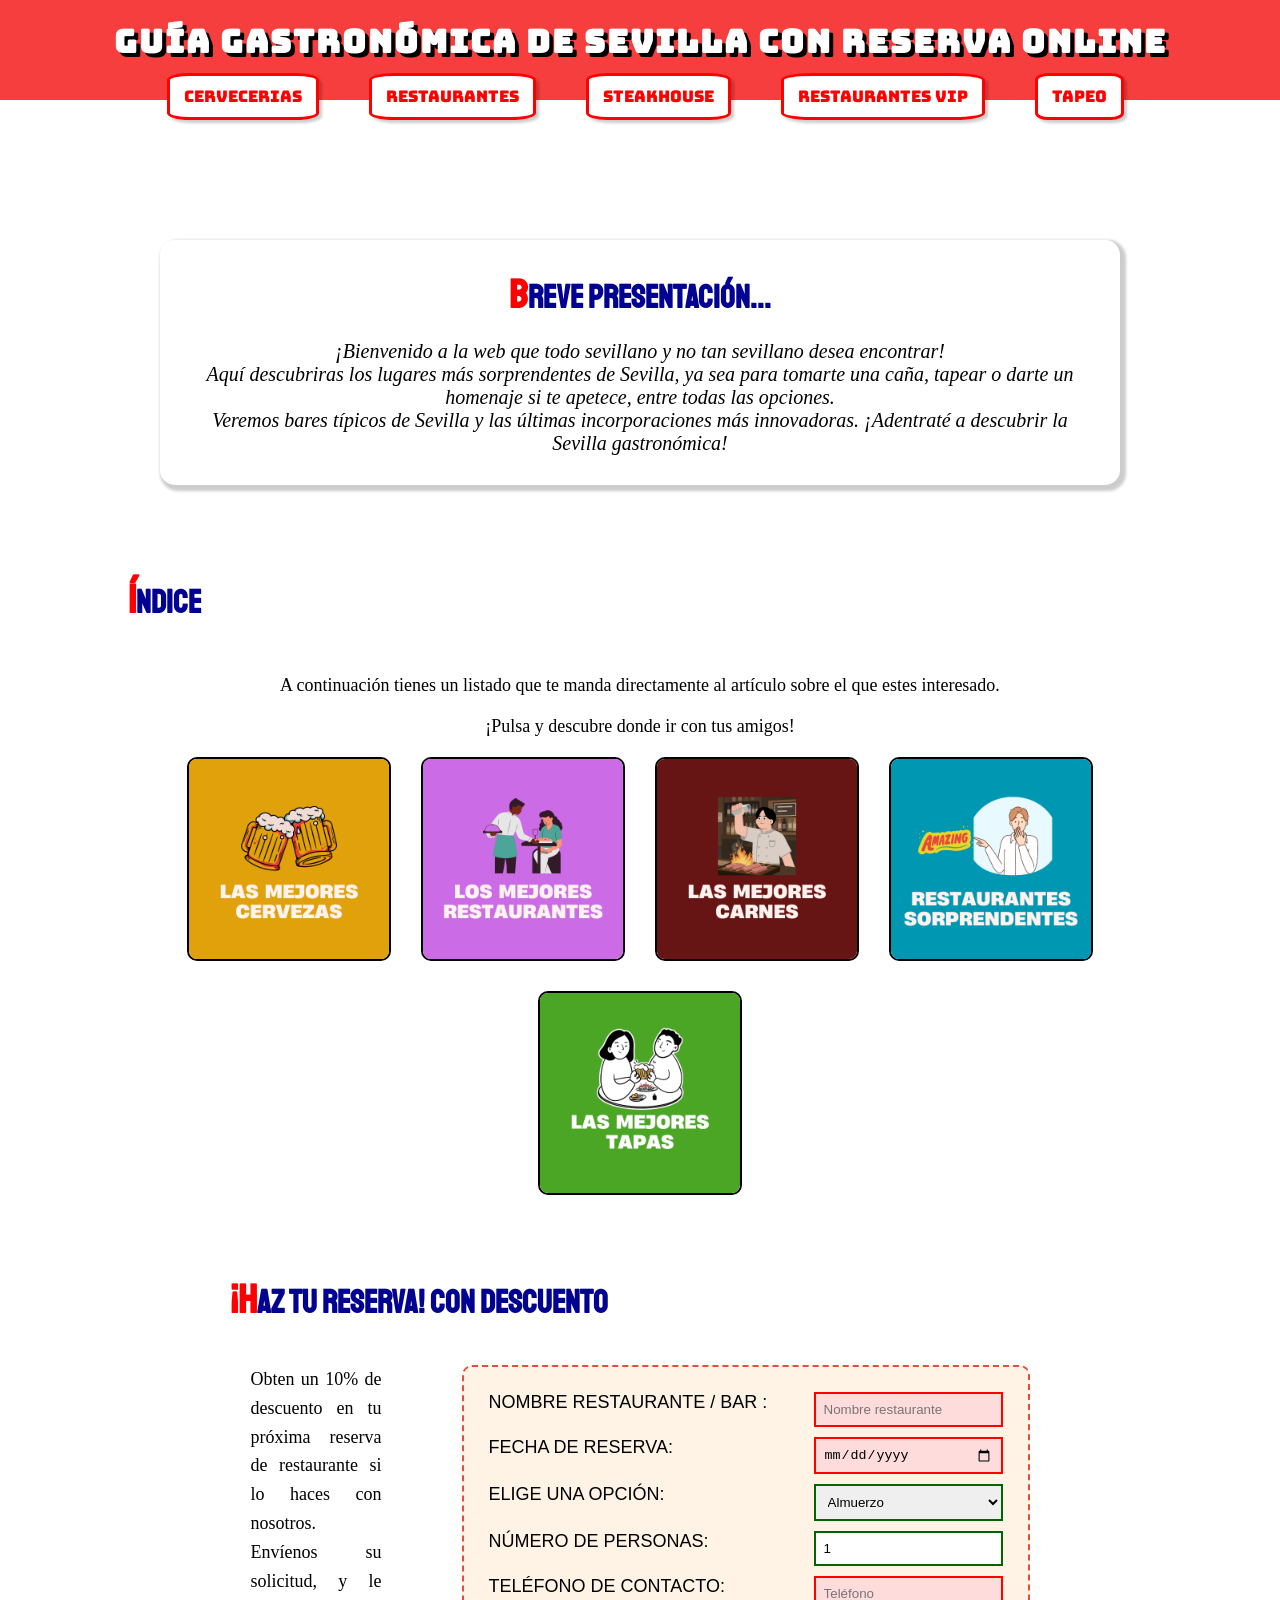
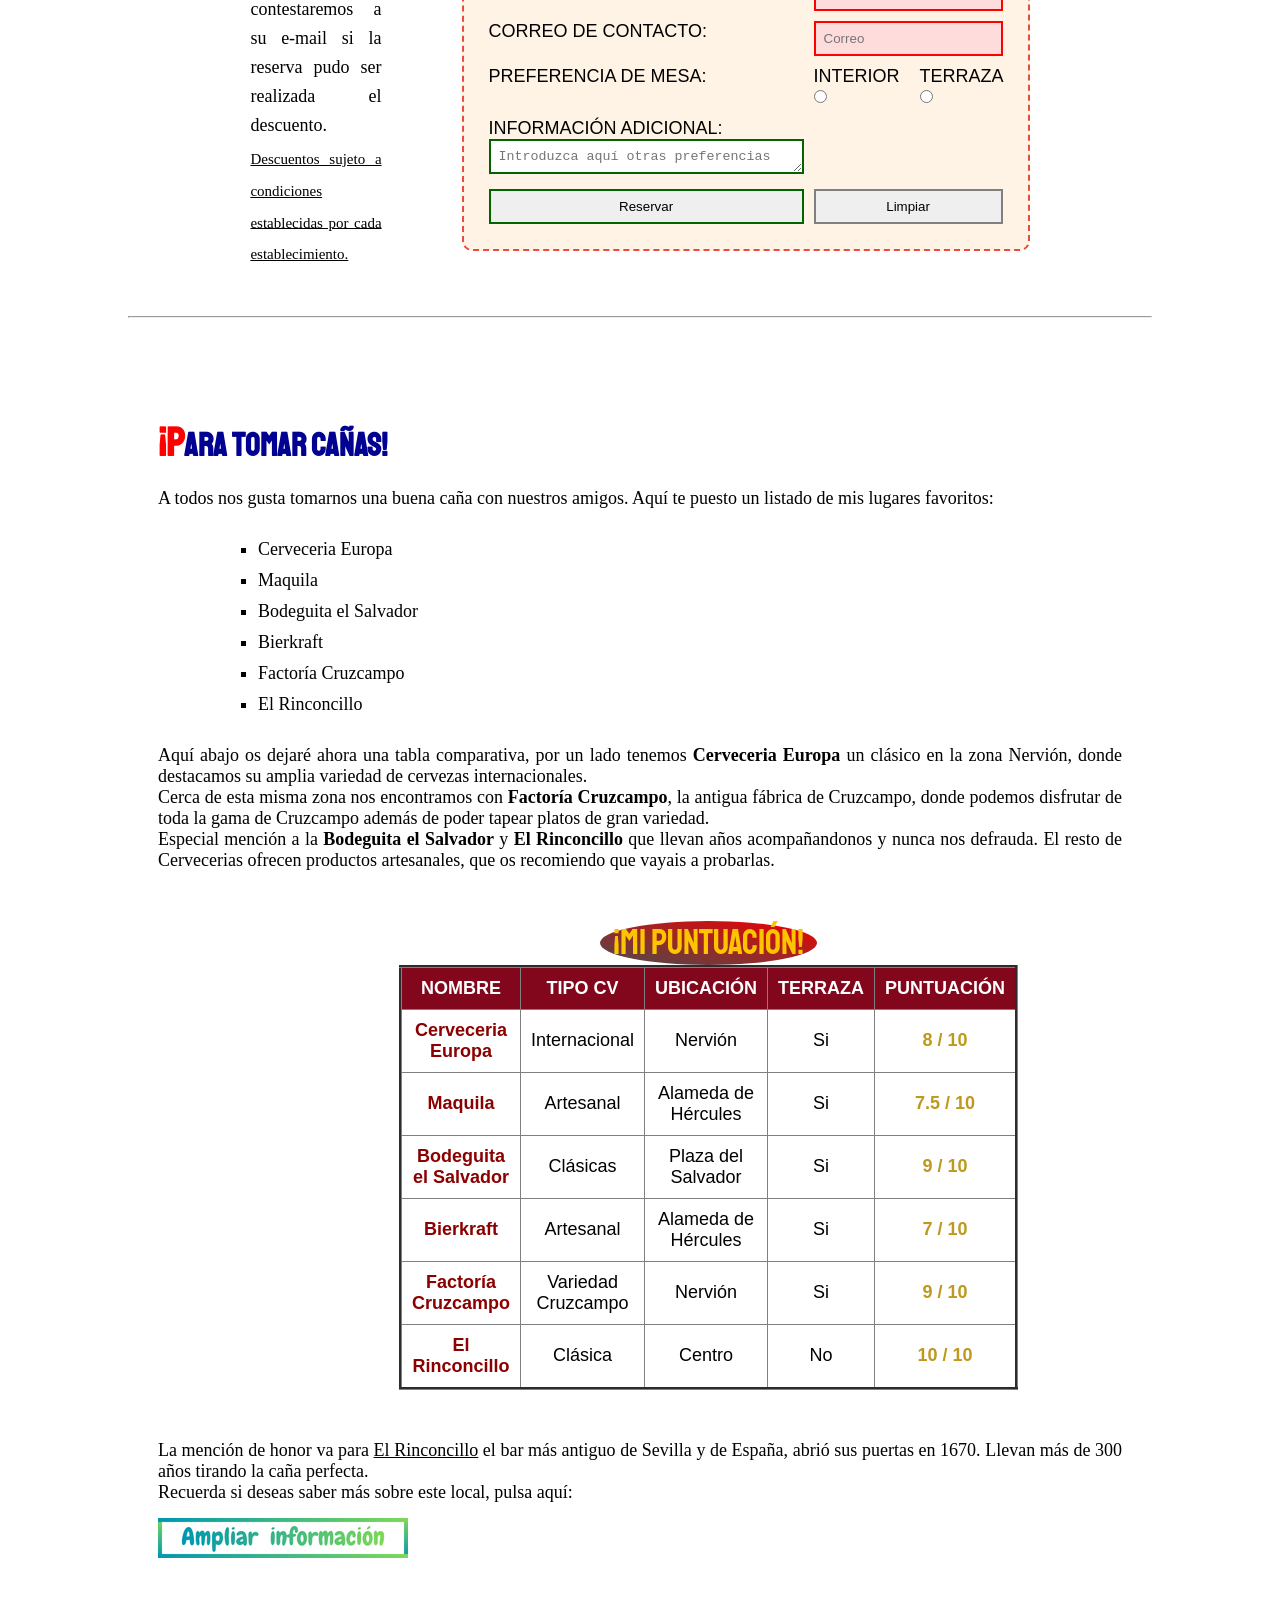
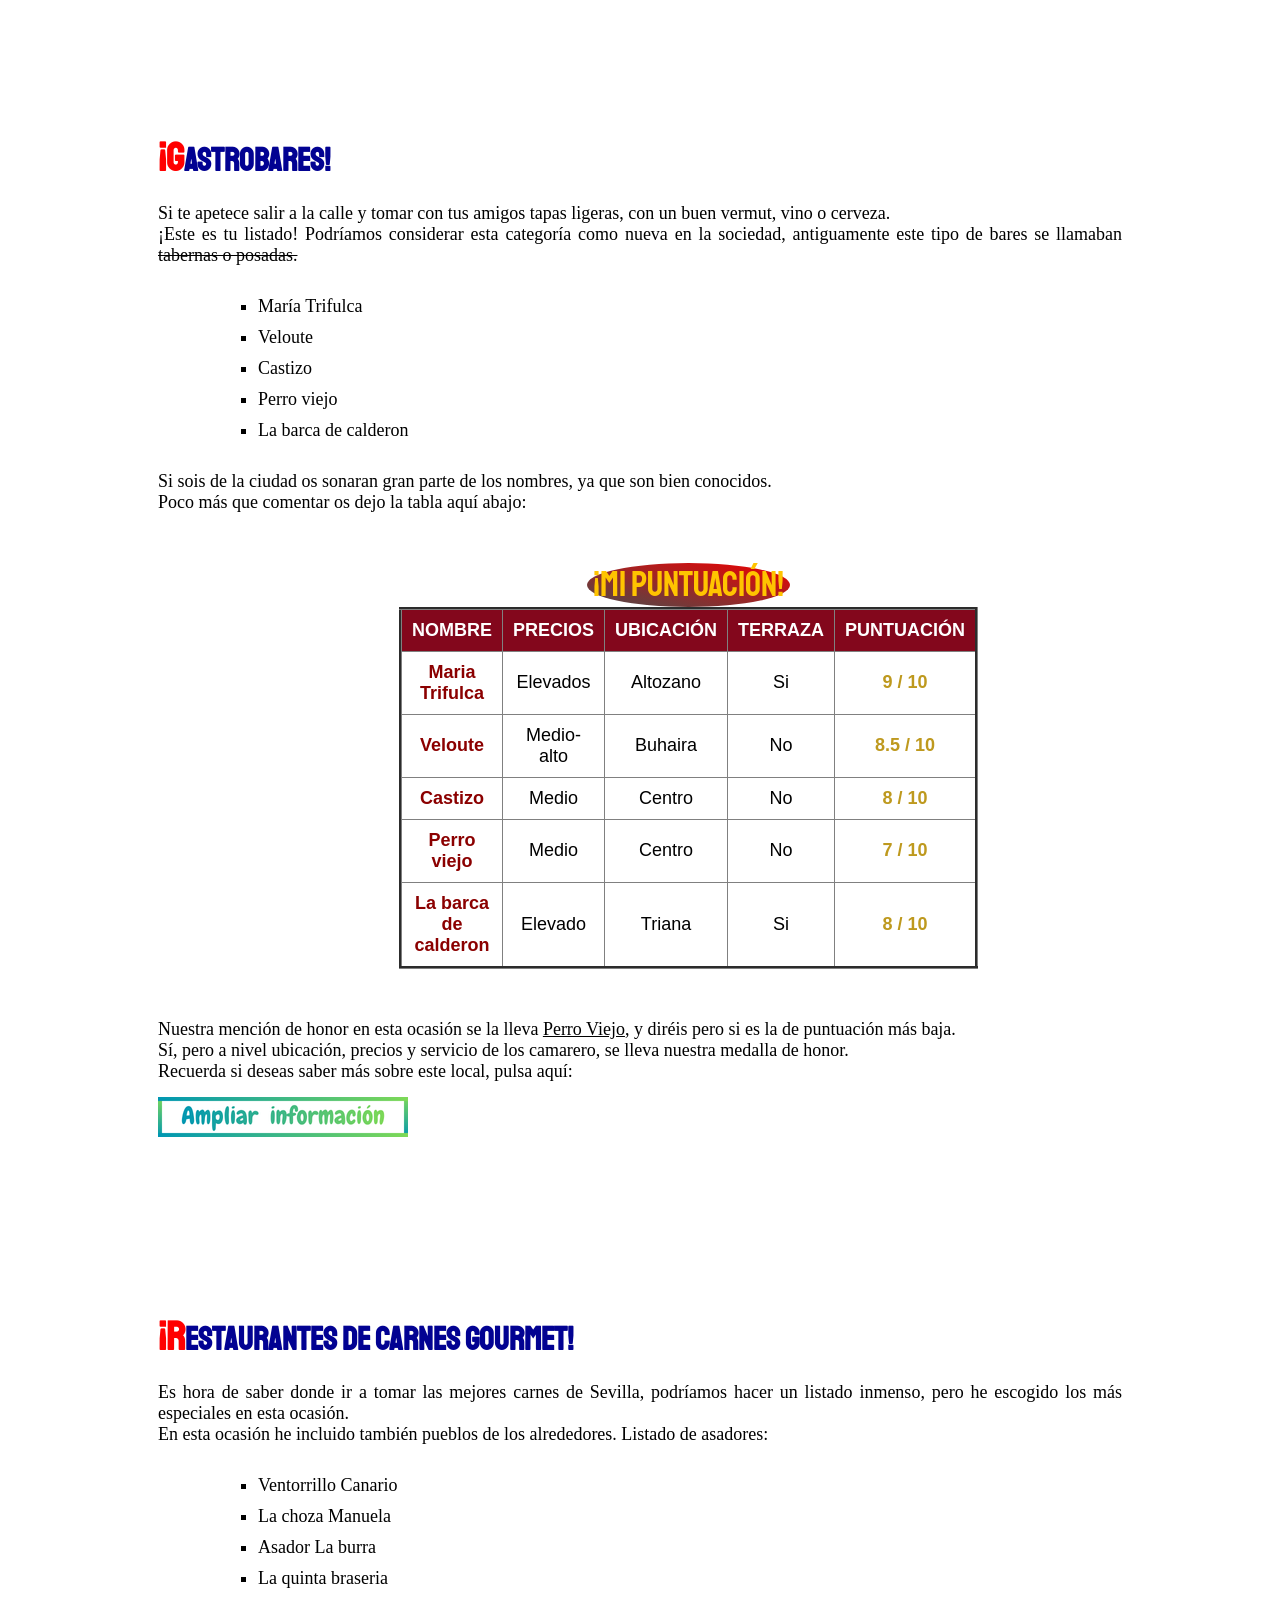
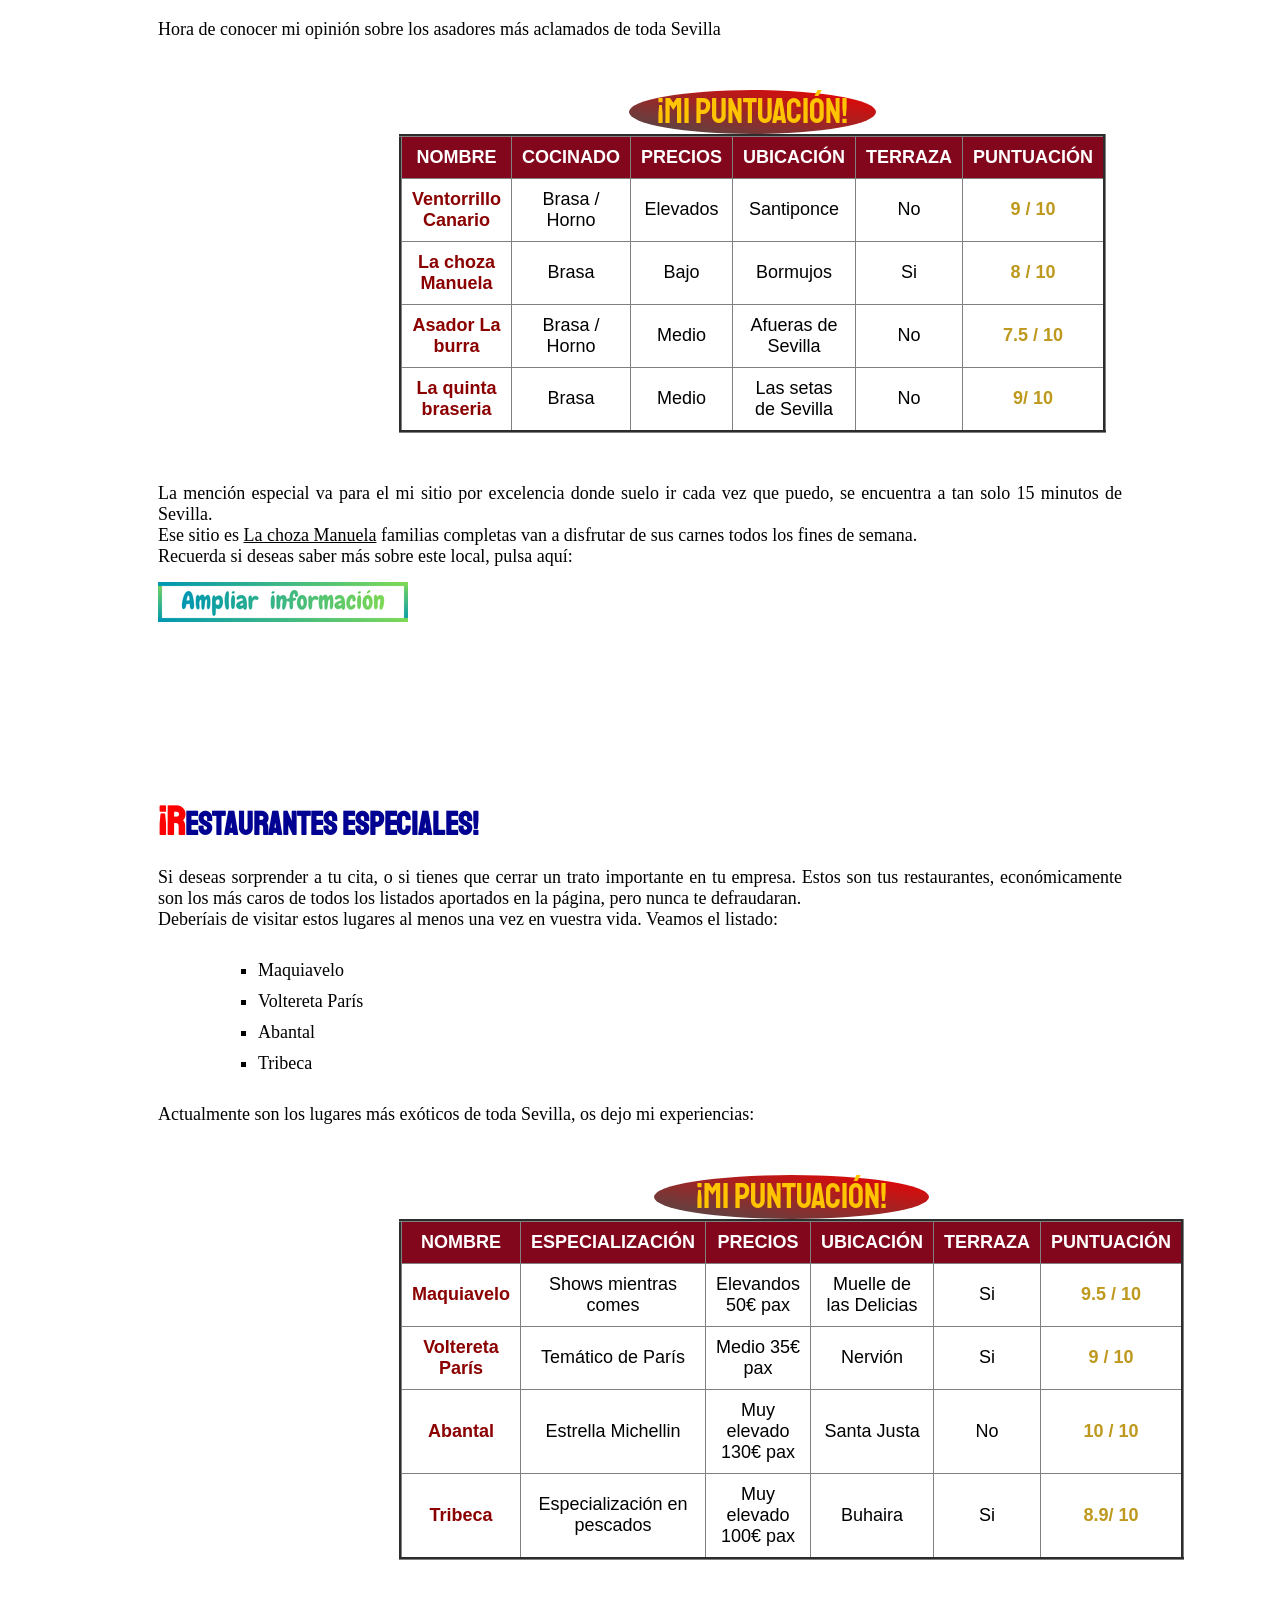
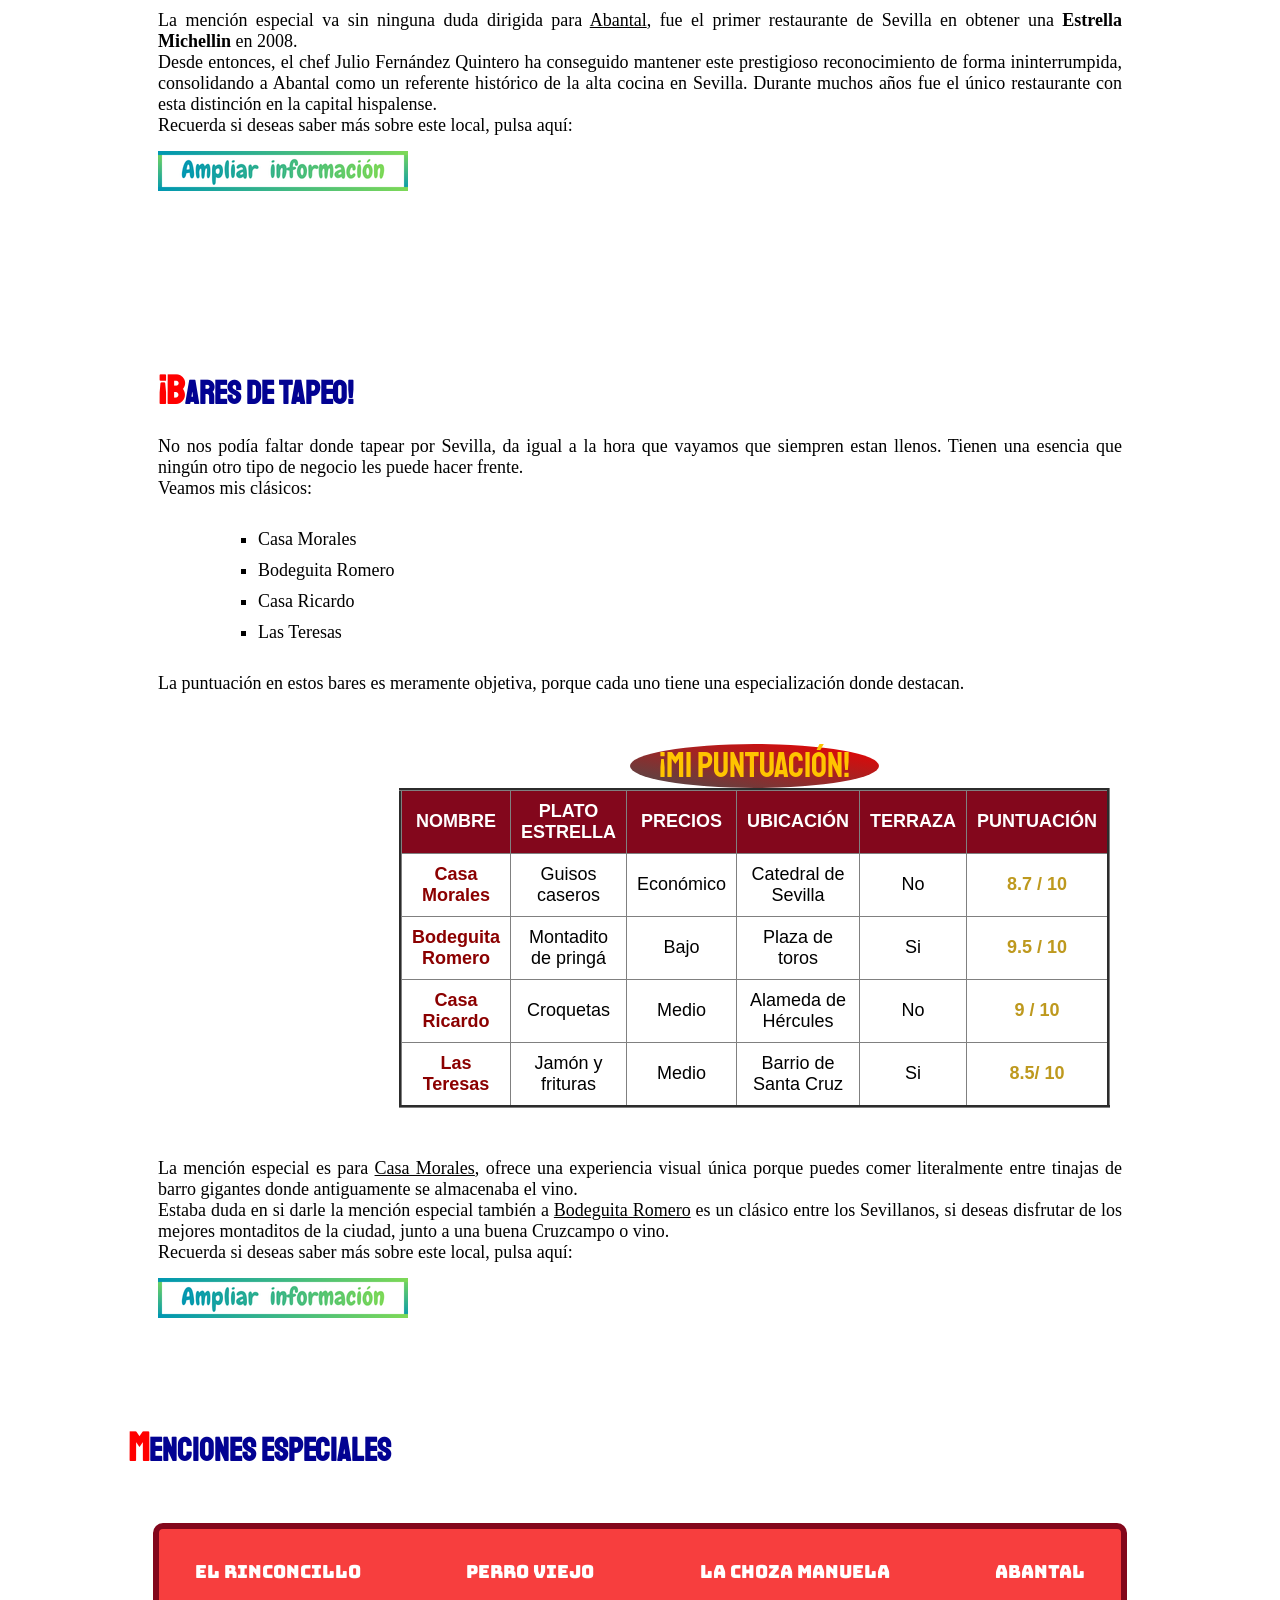
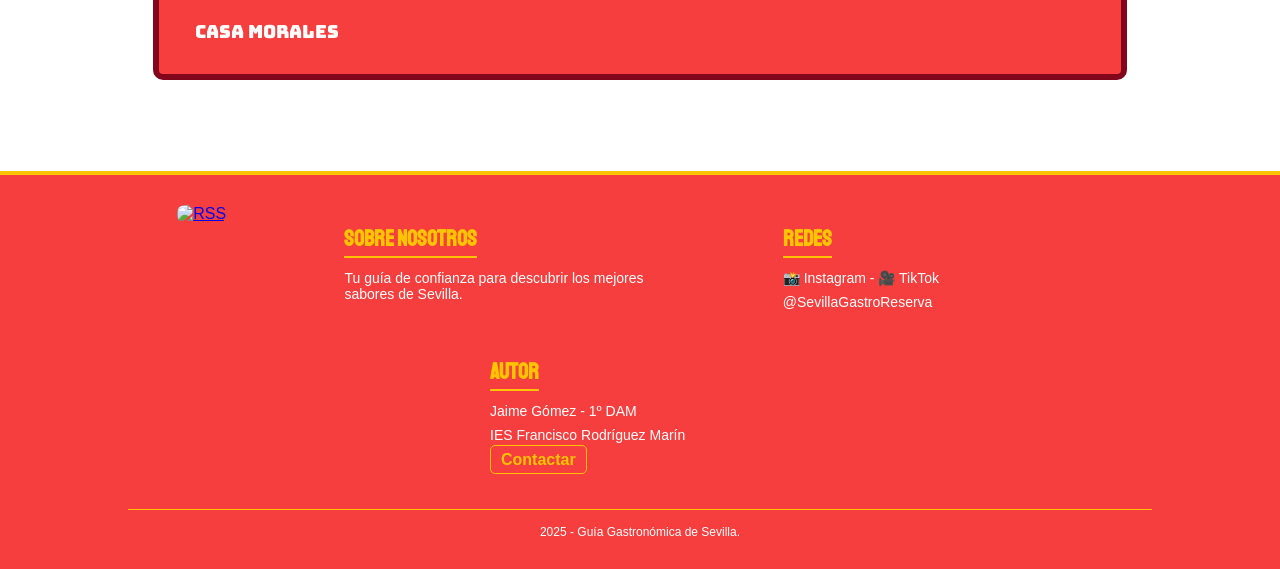
==== index.html @ 40dad123 "Add files via upload" ====
<!DOCTYPE html>
<html lang="es">

<head>
    <meta charset="UTF-8">
    <meta name="viewport" content="width=device-width, initial-scale=1.0">
    <meta name="author" content="Jaime GC" />
    <meta name="copyright" content="Propietario de los derechos" />
    <link rel="icon" href="https://graficatessen.es/wp-content/uploads/2017/08/curro-mascota-expo.jpg" />
    <title>Guía gastronómica de Sevilla con reserva online</title>
    <link rel="stylesheet" href="style.css">
    <link rel="preconnect" href="https://fonts.googleapis.com">
    <link rel="preconnect" href="https://fonts.gstatic.com" crossorigin>
    <link href="https://fonts.googleapis.com/css2?family=Bungee&display=swap" rel="stylesheet">
    <link href="https://fonts.googleapis.com/css2?family=Staatliches&display=swap" rel="stylesheet">
    <!--RSS / PUBLICAR WEB -->
    <link rel="alternate" type="application/rss+xml" title="Gastronomía Sevilla - RSS" href="rss.xml">
</head>

<body>
    <header>
        <h1> Guía gastronómica de Sevilla con reserva online</h1>
        <nav class="barra-superior">
            <a href="#cañas">Cervecerias</a>
            <a href="#gastrobares">Restaurantes</a>
            <a href="#SteakHouse">SteakHouse</a>
            <a href="#restaurantesSorprendentes">Restaurantes vip</a>
            <a href="#clasicos">Tapeo</a>
        </nav>
    </header>
    <main>

        <div id="presentacion">
            <h2>Breve presentación...</h2>
            <p>¡Bienvenido a la web que todo sevillano y no tan sevillano desea encontrar!</p>
            <p>Aquí descubriras los lugares más sorprendentes de Sevilla, ya sea para tomarte una caña, tapear o darte
                un homenaje
                si te apetece, entre todas las opciones.</p>
            <p>Veremos bares típicos de Sevilla y las últimas incorporaciones más innovadoras. ¡Adentraté a descubrir la
                Sevilla gastronómica!</p>
        </div>

        <h2>Índice</h2>
        <nav id="indice-logos">
            <p>A continuación tienes un listado que te manda directamente al artículo sobre el que estes interesado.</p>
            <p>¡Pulsa y descubre donde ir con tus amigos!</p>
            <div class="logos">
                <a href="#cañas"><img src="Imagenes/logo cv.png" alt="las mejores cervezas" width="200"></a>
                <a href="#gastrobares"><img src="Imagenes/logo resta.png" alt="los mejores restaurantes"
                        width="200"></a>
                <a href="#SteakHouse"><img src="Imagenes/logo carne.png" alt="las mejores carnes" width="200"></a>
                <a href="#restaurantesSorprendentes"><img src="Imagenes/logo sorpre.png"
                        alr="restaurantes sorprendentes" width="200"></a>
                <a href="#clasicos"><img src="Imagenes/tapas.png" alt="las mejores tapas" width="200"></a>
            </div>
        </nav>
        <section id="reservas">
            <h2>¡Haz tu reserva! Con descuento</h2>
            <div class="contenedor-reservas">
                <div class="texto-reserva">
                    <p>Obten un 10% de descuento en tu próxima reserva de restaurante si lo haces con nosotros.</p>
                    <p>Envíenos su solicitud, y le contestaremos a su e-mail si la reserva pudo ser realizada el
                        descuento.</p>
                    <p><sub><u>Descuentos sujeto a condiciones establecidas por cada establecimiento.</u></sub></p>
                </div>
                <form>
                    <fieldset>
                        <label for="nombre">Nombre restaurante / bar :</label>
                        <input type="text" name="restaurante" placeholder="Nombre restaurante" required>
                        <label for="fecha">Fecha de reserva: </label>
                        <input type="date" name="fecha" required>
                        <label for="seleccionar ">Elige una opción:</label>
                        <select name="seleccionar" required>
                            <option value="opcion1">Almuerzo</option>
                            <option value="opcion2">Cena</option>
                        </select>
                        <label for="personas">Número de personas:</label>
                        <input type="number" name="personas" min="1" max="50" value="1" required>
                        <label for="telefono">Teléfono de contacto: </label>
                        <input type="tel" name="telefono" placeholder="Teléfono" required>
                        <label type="email">Correo de contacto: </label>
                        <input type="email" name="email" placeholder="Correo" required>
                        Preferencia de mesa:
                        <div class="radio-mesa">
                            <label for="eleccion_unica">
                                Interior
                                <input type="radio" name="eleccion_unica">
                            </label>
                            <label for="eleccion_unica">
                                Terraza
                                <input type="radio" name="eleccion_unica">
                            </label>
                        </div>
                        <label for="area-de-texto">
                            Información adicional:
                            <textarea name="area-de-texto" cols="35" rows="1" minlength="0" maxlength="50"
                                placeholder="Introduzca aquí otras preferencias"></textarea>
                        </label>
                        <br><br>
                        <input type="submit" value="Reservar">
                        <input type="reset" value="Limpiar">
                    </fieldset>
                </form>
            </div>

        </section>
        <hr>

        <section id="cañas">
            <h2>¡Para tomar cañas!</h2>
            <p>A todos nos gusta tomarnos una buena caña con nuestros amigos. Aquí te puesto un listado de mis lugares
                favoritos:</p>
            <ul>
                <li>Cerveceria Europa</li>
                <li>Maquila</li>
                <li>Bodeguita el Salvador</li>
                <li>Bierkraft</li>
                <li>Factoría Cruzcampo</li>
                <li>El Rinconcillo</li>
            </ul>
            <p>Aquí abajo os dejaré ahora una tabla comparativa, por un lado tenemos <b>Cerveceria Europa</b> un clásico
                en
                la zona Nervión, donde destacamos su amplia variedad de cervezas internacionales.</p>
            <p>Cerca de esta misma zona nos encontramos con <b>Factoría Cruzcampo</b>, la antigua fábrica de Cruzcampo,
                donde podemos disfrutar de toda la gama
                de Cruzcampo además de poder tapear platos de gran variedad.</p>
            <p>Especial mención a la <b>Bodeguita el Salvador</b> y <b>El Rinconcillo</b> que llevan años acompañandonos
                y
                nunca nos defrauda. El
                resto de Cervecerias ofrecen productos artesanales, que os recomiendo que vayais a probarlas.</p>

            <table border="3">
                <caption>¡Mi puntuación!</caption>
                <thead>
                    <th>Nombre</th>
                    <th>Tipo Cv</th>
                    <th>Ubicación</th>
                    <th>Terraza</th>
                    <th>Puntuación</th>
                </thead>
                <tbody>
                    <tr>
                        <td>Cerveceria Europa</td>
                        <td>Internacional</td>
                        <td>Nervión</td>
                        <td>Si</td>
                        <td>8 / 10</td>
                    </tr>
                    <tr>
                        <td>Maquila</td>
                        <td>Artesanal</td>
                        <td>Alameda de Hércules</td>
                        <td>Si</td>
                        <td>7.5 / 10</td>
                    </tr>
                    <tr>
                        <td>Bodeguita el Salvador</td>
                        <td>Clásicas</td>
                        <td>Plaza del Salvador</td>
                        <td>Si</td>
                        <td>9 / 10</td>
                    </tr>
                    <tr>
                        <td>Bierkraft</td>
                        <td>Artesanal</td>
                        <td>Alameda de Hércules</td>
                        <td>Si</td>
                        <td>7 / 10</td>
                    </tr>
                    <tr>
                        <td>Factoría Cruzcampo</td>
                        <td>Variedad Cruzcampo</td>
                        <td>Nervión</td>
                        <td>Si</td>
                        <td>9 / 10</td>
                    </tr>
                    <tr>
                        <td>El Rinconcillo</td>
                        <td>Clásica</td>
                        <td>Centro</td>
                        <td>No</td>
                        <td>10 / 10</td>
                    </tr>
                </tbody>
            </table>
            <p>La mención de honor va para <u>El Rinconcillo</u> el bar más antiguo de Sevilla y de España, abrió sus
                puertas en 1670. Llevan más de 300 años tirando la caña perfecta.</p>
            <p>Recuerda si deseas saber más sobre este local, pulsa aquí: </p>
            <a href="cervezas.html" target="_blank"><img src="Imagenes/Ampliar información (1).png"
                    alt="ampliar informacion" width=""></a>

        </section>
        <section id="gastrobares">
            <h2>¡Gastrobares!</h2>
            <p>Si te apetece salir a la calle y tomar con tus amigos tapas ligeras, con un buen vermut, vino o cerveza.
            </p>
            <p>¡Este es tu listado! Podríamos considerar esta categoría como nueva en la sociedad, antiguamente este
                tipo de bares se llamaban <del>tabernas o posadas.</del></p>
            <ul>
                <li>María Trifulca</li>
                <li>Veloute</li>
                <li>Castizo</li>
                <li>Perro viejo</li>
                <li>La barca de calderon</li>
            </ul>
            <p>Si sois de la ciudad os sonaran gran parte de los nombres, ya que son bien conocidos.</p>
            <p>Poco más que comentar os dejo la tabla aquí abajo:</p>
            <table border="3">
                <caption>¡Mi puntuación!</caption>
                <thead>
                    <th>Nombre</th>
                    <th>Precios</th>
                    <th>Ubicación</th>
                    <th>Terraza</th>
                    <th>Puntuación</th>
                </thead>
                <tbody>
                    <tr>
                        <td>Maria Trifulca</td>
                        <td>Elevados</td>
                        <td>Altozano</td>
                        <td>Si</td>
                        <td>9 / 10</td>
                    </tr>
                    <tr>
                        <td>Veloute</td>
                        <td>Medio-alto</td>
                        <td>Buhaira</td>
                        <td>No</td>
                        <td>8.5 / 10</td>
                    </tr>
                    <tr>
                        <td>Castizo</td>
                        <td>Medio</td>
                        <td>Centro</td>
                        <td>No</td>
                        <td>8 / 10</td>
                    </tr>
                    <tr>
                        <td>Perro viejo</td>
                        <td>Medio</td>
                        <td>Centro</td>
                        <td>No</td>
                        <td>7 / 10</td>
                    </tr>
                    <tr>
                        <td>La barca de calderon</td>
                        <td>Elevado</td>
                        <td>Triana</td>
                        <td>Si</td>
                        <td>8 / 10</td>
                    </tr>

                </tbody>
            </table>
            <p>Nuestra mención de honor en esta ocasión se la lleva <u>Perro Viejo</u>, y diréis pero si es la de
                puntuación más baja.</p>
            <p>Sí, pero a nivel ubicación, precios y servicio de los camarero, se lleva nuestra medalla de honor. </p>
            <p>Recuerda si deseas saber más sobre este local, pulsa aquí: </p>
            <a href="gastrobares.html" target="_blank"><img src="Imagenes/Ampliar información (1).png"
                    alt="ampliar informacion" width=""></a>
        </section>


        <section id="SteakHouse">
            <h2>¡Restaurantes de carnes Gourmet!</h2>
            <p>Es hora de saber donde ir a tomar las mejores carnes de Sevilla, podríamos hacer un listado inmenso, pero
                he escogido los más especiales en esta ocasión.</p>
            <p>En esta ocasión he incluido también pueblos de los alrededores. Listado de asadores: </p>
            <ul>
                <li>Ventorrillo Canario</li>
                <li>La choza Manuela</li>
                <li>Asador La burra</li>
                <li>La quinta braseria</li>
            </ul>
            <p>Hora de conocer mi opinión sobre los asadores más aclamados de toda Sevilla</p>

            <table border="3">
                <caption>¡Mi puntuación!</caption>
                <thead>
                    <th>Nombre</th>
                    <TH>Cocinado</TH>
                    <th>Precios</th>
                    <th>Ubicación</th>
                    <th>Terraza</th>
                    <th>Puntuación</th>
                </thead>
                <tbody>
                    <tr>
                        <td>Ventorrillo Canario</td>
                        <td>Brasa / Horno</td>
                        <td>Elevados</td>
                        <td>Santiponce</td>
                        <td>No</td>
                        <td>9 / 10</td>
                    </tr>
                    <tr>
                        <td>La choza Manuela</td>
                        <td>Brasa</td>
                        <td>Bajo</td>
                        <td>Bormujos</td>
                        <td>Si</td>
                        <td>8 / 10</td>
                    </tr>
                    <tr>
                        <td>Asador La burra</td>
                        <td>Brasa / Horno</td>
                        <td>Medio</td>
                        <td>Afueras de Sevilla </td>
                        <td>No</td>
                        <td>7.5 / 10</td>
                    </tr>
                    <tr>
                        <td>La quinta braseria</td>
                        <td>Brasa</td>
                        <td>Medio</td>
                        <td>Las setas de Sevilla</td>
                        <td>No</td>
                        <td>9/ 10</td>
                    </tr>

                </tbody>
            </table>
            <p>La mención especial va para el mi sitio por excelencia donde suelo ir cada vez que puedo, se encuentra a
                tan solo 15 minutos de Sevilla.</p>
            <p>Ese sitio es <u>La choza Manuela</u> familias completas van a disfrutar de sus carnes todos los fines de
                semana.</p>
            <p>Recuerda si deseas saber más sobre este local, pulsa aquí: </p>
            <a href="SteakHouse.html" target="_blank"><img src="Imagenes/Ampliar información (1).png"
                    alt="ampliar informacion" width=""></a>
        </section>

        <section id="restaurantesSorprendentes">
            <h2>¡Restaurantes especiales!</h2>
            <p>Si deseas sorprender a tu cita, o si tienes que cerrar un trato importante en tu empresa. Estos son tus
                restaurantes,
                económicamente son los más caros de todos los listados aportados en la página, pero nunca te
                defraudaran.
            </p>
            <p>Deberíais de visitar estos lugares al menos una vez en vuestra vida. Veamos el listado: </p>
            <ul>
                <li>Maquiavelo</li>
                <li>Voltereta París</li>
                <li>Abantal</li>
                <li>Tribeca</li>
            </ul>
            <p>Actualmente son los lugares más exóticos de toda Sevilla, os dejo mi experiencias: </p>
            <table border="3">
                <caption>¡Mi puntuación!</caption>
                <thead>
                    <th>Nombre</th>
                    <TH>Especialización</TH>
                    <th>Precios</th>
                    <th>Ubicación</th>
                    <th>Terraza</th>
                    <th>Puntuación</th>
                </thead>
                <tbody>
                    <tr>
                        <td>Maquiavelo</td>
                        <td>Shows mientras comes</td>
                        <td>Elevandos 50€ pax</td>
                        <td>Muelle de las Delicias</td>
                        <td>Si</td>
                        <td>9.5 / 10</td>
                    </tr>
                    <tr>
                        <td>Voltereta París</td>
                        <td>Temático de París</td>
                        <td>Medio 35€ pax</td>
                        <td>Nervión</td>
                        <td>Si</td>
                        <td>9 / 10</td>
                    </tr>
                    <tr>
                        <td>Abantal</td>
                        <td>Estrella Michellin</td>
                        <td>Muy elevado 130€ pax</td>
                        <td>Santa Justa </td>
                        <td>No</td>
                        <td>10 / 10</td>
                    </tr>
                    <tr>
                        <td>Tribeca</td>
                        <td>Especialización en pescados</td>
                        <td>Muy elevado 100€ pax</td>
                        <td>Buhaira</td>
                        <td>Si</td>
                        <td>8.9/ 10</td>
                    </tr>

                </tbody>
            </table>
            <p>La mención especial va sin ninguna duda dirigida para <u>Abantal</u>, fue el primer restaurante de
                Sevilla en obtener una <b>Estrella Michellin</b> en 2008.</p>
            <p>Desde entonces, el chef Julio Fernández Quintero ha conseguido mantener este prestigioso reconocimiento
                de forma ininterrumpida, consolidando a Abantal como un referente histórico de la alta cocina en
                Sevilla. Durante muchos años fue el único restaurante con esta distinción en la capital hispalense.</p>
            <p>Recuerda si deseas saber más sobre este local, pulsa aquí:</p>
            <a href="restaurantesSorprendentes.html" target="_blank"><img src="Imagenes/Ampliar información (1).png"
                    alt="ampliar informacion" width=""></a>

        </section>
        <section id="clasicos">
            <h2>¡Bares de tapeo!</h2>
            <p>No nos podía faltar donde tapear por Sevilla, da igual a la hora que vayamos que siempren estan llenos.
                Tienen una esencia que ningún otro tipo de negocio les puede hacer frente.</p>
            <p>Veamos mis clásicos: </p>
            <ul>
                <li>Casa Morales</li>
                <li>Bodeguita Romero</li>
                <li>Casa Ricardo</li>
                <li>Las Teresas</li>
            </ul>
            <p>La puntuación en estos bares es meramente objetiva, porque cada uno tiene una especialización donde
                destacan.</p>
            <table border="3">
                <caption>¡Mi puntuación!</caption>
                <thead>
                    <th>Nombre</th>
                    <TH>Plato estrella</TH>
                    <th>Precios</th>
                    <th>Ubicación</th>
                    <th>Terraza</th>
                    <th>Puntuación</th>
                </thead>
                <tbody>
                    <tr>
                        <td>Casa Morales</td>
                        <td>Guisos caseros</td>
                        <td>Económico</td>
                        <td>Catedral de Sevilla</td>
                        <td>No</td>
                        <td>8.7 / 10</td>
                    </tr>
                    <tr>
                        <td>Bodeguita Romero</td>
                        <td>Montadito de pringá</td>
                        <td>Bajo</td>
                        <td>Plaza de toros</td>
                        <td>Si</td>
                        <td>9.5 / 10</td>
                    </tr>
                    <tr>
                        <td>Casa Ricardo</td>
                        <td>Croquetas</td>
                        <td>Medio</td>
                        <td>Alameda de Hércules </td>
                        <td>No</td>
                        <td>9 / 10</td>
                    </tr>
                    <tr>
                        <td>Las Teresas</td>
                        <td>Jamón y frituras</td>
                        <td>Medio</td>
                        <td>Barrio de Santa Cruz</td>
                        <td>Si</td>
                        <td>8.5/ 10</td>
                    </tr>

                </tbody>
            </table>
            <p>La mención especial es para <u>Casa Morales</u>, ofrece una experiencia visual única porque puedes comer
                literalmente entre tinajas de barro gigantes donde antiguamente se almacenaba el vino.</p>
            <p>Estaba duda en si darle la mención especial también a <u>Bodeguita Romero</u> es un clásico entre los
                Sevillanos, si deseas disfrutar de los mejores montaditos de la ciudad, junto a una buena Cruzcampo o
                vino.</p>
            <p>Recuerda si deseas saber más sobre este local, pulsa aquí:</p>
            <a href="tapas.html" target="_blank"><img src="Imagenes/Ampliar información (1).png"
                    alt="ampliar informacion" width=""></a>

        </section>
        <h2>Menciones Especiales</h2>
        <nav class="navegacion-final">
            <a href="cervezas.html">El Rinconcillo</a>
            <a href="gastrobares.html">Perro Viejo</a>
            <a href="SteakHouse.html">La choza Manuela</a>
            <a href="restaurantesSorprendentes.html">Abantal</a>
            <a href="tapas.html">Casa Morales</a>
        </nav>
        <br>
    </main>
    <footer>
        <!--ENLACE A RSS, NOTICIAS -->
        <a href="rss.xml" target="_blank" style="display:inline-block;">
            <img src="https://cdn-icons-png.flaticon.com/512/124/124033.png" alt="RSS" style="width:50px; border-radius:8px;">
        </a>
        <div class="columna-footer">
            <h3>Sobre Nosotros</h3>
            <p>Tu guía de confianza para descubrir los mejores sabores de Sevilla.</p>
        </div>
        <div class="columna-footer">
            <h3>Redes</h3>
            <p>📸 Instagram - 🎥 TikTok</p>
            <p>@SevillaGastroReserva</p>
        </div>
        <div class="columna-footer">
            <h3>Autor</h3>
            <p>Jaime Gómez - 1º DAM</p>
            <p>IES Francisco Rodríguez Marín</p>
            <a href="mailto:jgomcha155@g.educaand.es">Contactar</a>
        </div>
        <p class="copyright">2025 - Guía Gastronómica de Sevilla.</p>
    </footer>
</body>

</html>
---- style.css ----
* {
    margin: 0;
    padding: 0;
}

body {
    display: grid;
    grid-template-columns: 1fr;
    grid-template-rows: 100px 1fr auto;
    overflow-x: hidden;
}

header {
    background-color: rgb(247, 62, 62);
    grid-column: 1 / 2;
    grid-row: 1 / 2;
    position: sticky;
    top: 0;
    padding: 20px;
    /*Estilo de letra importado de google-fonts, lo aprendi en las prácticas*/
    text-align: center;
    font-family: "Bungee", sans-serif;
    font-weight: 400;
    color: white;
}

header h1 {
    text-shadow: 4px 4px black;
    letter-spacing: 2px;
}

header nav {
    position: absolute;
    bottom: -20px;
    width: 100%;

    display: flex;
    justify-content: center;
    gap: 20px;

}

header nav a {
    border: 3px solid;
    border-radius: 15%;
    box-shadow: 3px 3px 3px rgba(0, 0, 0, 0.2);
    padding: 10px 14px;
    margin-right: 30px;
    color: rgb(255, 0, 0);
    background-color: rgb(255, 255, 255);
    text-decoration: none;

}

header nav a:hover {
    background-color: rgb(255, 0, 0);
    color: white;

}

main {
    display: grid;
    grid-column: 1 / 2;
    grid-row: 2 / 3;
    padding: 40px 10%;
    gap: 30px;
    margin-top: 40px;
    font-size: 18px;
    text-align: justify;
}

/*TEXTO DE PRESENTACION*/
#presentacion {
    max-width: 900px;
    margin: 60px auto;
    text-align: center;

    padding: 30px;
    border-radius: 15px;
    box-shadow: 3px 3px 3px 3px rgba(0, 0, 0, 0.2);
    transition: all 0.3s ease;
}

#presentacion p {
    font-style: italic;
    font-size: 20px;
}

#presentacion:hover {
    transform: scale(1.10);
    background-color: #ffe0e0;
    border: 2px dotted rgb(255, 0, 0);
    ;
}

/*TÍTULOS DE TODOS LOS APARTADOS*/
h2 {
    font-family: "Staatliches", sans-serif;
    font-size: 32px;
    margin-bottom: 20px;
    color: rgb(2, 2, 146);
}

h2::first-letter {
    font-size: 40px;
    color: red;
    font-weight: bold;
}

/*SEGUNDA BARRA DE NAVEGACIÓN*/
#indice-logos p {
    text-align: center;
    margin-bottom: 20px;
}

.logos {
    display: flex;
    flex-direction: row;
    justify-content: center;
    align-items: center;
    flex-wrap: wrap;
    gap: 30px;
    width: 100%;
}

.logos a img {
    display: block;
    border-radius: 10px;
    transition: transform 0.3s;
    border: 2px solid black;
}

.logos a img:hover {
    transform: scale(1.1);
    border: 2px solid red;
}

/*RESERVAS, DIVIDO EL TEXTO A LA IZQUIERDA Y EL FORMULARIO A LA DERECHA*/
#reservas .contenedor-reservas {
    display: grid;
    grid-template-columns: 1fr 1fr;
    gap: 40px;
}

.texto-reserva {
    font-size: 18px;
    line-height: 1.6;
    padding: 20px;
}

form {
    padding: 20px;
}

#reservas {
    width: 80%;
    margin: auto;
    margin-top: 50px;
}

fieldset {
    display: grid;
    grid-template-columns: 1fr 1fr;
    gap: 10px;
    padding: 15px;

    text-align: left;
    text-transform: uppercase;
    font-family: Impact, Haettenschweiler, 'Arial Narrow Bold', sans-serif;
}

.radio-mesa {
    /*SI NO PONGO ESTO SE ME PASAN A DOS LINEAS LAS OPCIONES*/
    display: flex;
    gap: 20px;
}

fieldset {
    background-color: #fff3e6;
    border: 2px dashed #e74c3c;
    padding: 25px;
    border-radius: 10px;
}

/*ESTILOS AL METER DATOS EN EL FORMULARIO*/
input,
select,
textarea {
    padding: 8px;
    border: 2px solid gray;
}

input:focus,
select:focus,
textarea:focus {
    border: 2px solid green;
    background-color: rgb(220, 255, 220);
}

input:valid,
select:valid,
textarea:valid {
    border: 2px solid darkgreen;
}

input:invalid,
select:invalid,
textarea:invalid {
    border: 2px solid red;
    background-color: rgb(255, 220, 220);
}

input:focus,
select:focus,
textarea:focus {
    border: 2px solid green;
    background-color: rgb(220, 255, 220);
}

input:valid,
select:valid,
textarea:valid {
    border: 2px solid darkgreen;
}

input:invalid,
select:invalid,
textarea:invalid {
    border: 2px solid red;
    background-color: rgb(255, 220, 220);
}

input[type="radio"]:checked {
    accent-color: green;
    zoom: 150%;
}

/*ESTILOS INFORMACION DE LOS APARTADOS DONDE COMER
HE ECHO UN ESTILO RECTANGULO QUE ENGOBLA TODO CUANDO LO ESTAS LEYENDO*/
#cañas,
#gastrobares,
#SteakHouse,
#restaurantesSorprendentes,
#clasicos {
    padding: 30px;
    margin: 40px 0;
}

#cañas:hover,
#gastrobares:hover,
#SteakHouse:hover,
#restaurantesSorprendentes:hover,
#clasicos:hover {
    background-color: #ffe5e5;
    padding: 30px;
    margin: 40px 0;
    border: 2px solid #d94c4c;
    border-radius: 10px;
}

/*ESTILOS DE LAS LISTAS, PODRIA PONER SOLO UL LI, PERO MEJOR USAR LAS ETIQUETAS POR SI EN UN FUTURO AÑADO MAS ELEMENTOS*/
#cañas ul,
#gastrobares ul,
#SteakHouse ul,
#restaurantesSorprendentes ul,
#clasicos ul {
    margin: 30px 0;
    padding-left: 100px;
    list-style: square;
}

#cañas li,
#gastrobares li,
#SteakHouse li,
#restaurantesSorprendentes li,
#clasicos li {
    margin-bottom: 10px;
}

/*ESTILO TÍTULO TABLA */
#cañas table caption,
#gastrobares table caption,
#SteakHouse table caption,
#restaurantesSorprendentes table caption,
#clasicos table caption {
    font-family: "Staatliches", sans-serif;
    font-size: 35px;
    color: #ffc400;
    background: linear-gradient(to bottom left, rgb(240, 0, 0), RGB(75, 75, 75));
    border-radius: 50%;
    width: 35%;
    margin: 0 auto;
    /*PARA CENTRARLO*/
}

/*ESTILO TABLA*/
#cañas table,
#gastrobares table,
#SteakHouse table,
#restaurantesSorprendentes table,
#clasicos table {
    width: 50%;
    border-collapse: collapse;
    margin: 50px 25%;
    font-family: sans-serif;
    background-color: white;
}

#cañas thead,
#gastrobares thead,
#SteakHouse thead,
#restaurantesSorprendentes thead,
#clasicos thead {
    background-color: rgb(131, 7, 28);
    color: white;
    text-align: center;
    text-transform: uppercase;
}

#cañas th,
#cañas td,
#gastrobares th,
#gastrobares td,
#SteakHouse th,
#SteakHouse td,
#restaurantesSorprendentes th,
#restaurantesSorprendentes td,
#clasicos th,
#clasicos td {
    border: 1px solid gray;
    padding: 10px;
    text-align: center;
}

#cañas td:first-child,
#gastrobares td:first-child,
#SteakHouse td:first-child,
#restaurantesSorprendentes td:first-child,
#clasicos td:first-child {
    /*LOS ELEMENTOS HIJO EN LAS TABLAS LO APRENDI EN LAS PRACTICAS DE EMPRESA, PARA DARLE LOS ESTILOS*/
    font-weight: bold;
    color: darkred;
}

#cañas td:last-child,
#gastrobares td:last-child,
#SteakHouse td:last-child,
#restaurantesSorprendentes td:last-child,
#clasicos td:last-child {
    font-weight: bold;
    color: #be991e;
}

/*ESTILO BOTON AMPLIAR INFORMACIÓN*/
#cañas a img,
#gastrobares a img,
#SteakHouse a img,
#restaurantesSorprendentes a img,
#clasicos a img {
    margin-top: 15px;
    transition: 0.3s;
}

#cañas a img:hover,
#gastrobares a img:hover,
#SteakHouse a img:hover,
#restaurantesSorprendentes a img:hover,
#clasicos a img:hover {
    transform: scale(1.1);
}

/* ESTILO BARRA NAVEGACION FINAL */
.navegacion-final {
    display: flex;
    justify-content: space-between;
    align-items: center;
    gap: 15px;
    flex-wrap: wrap;
    margin: auto;
    padding: 20px;
    background-color:rgb(247, 62, 62);
    border: 6px solid rgb(131, 7, 28);
    border-radius: 10px;
    width: 90%;
}

.navegacion-final a {
    text-decoration: none;
    color: white;
    font-family: "Bungee", sans-serif;
    padding: 10px 15px;
    border: 1px solid transparent;
    transition: all 0.3s ease;
}

.navegacion-final a:hover {
    color: white;
    background-color: rgb(131, 7, 28);
    border-radius: 5px;
}


/* ESTILO FOOTER */
footer {
    grid-row: 3 / 4; 
    background-color: rgb(247, 62, 62);
    color: #ffffff; 
    padding: 30px 10%; 
    display: flex;
    flex-wrap: wrap;
    justify-content: space-around;
    align-items: flex-start;
    font-family: sans-serif;
    border-top: 4px solid #ffc400; 
}

.columna-footer {
    flex: 0 1 300px;
    margin: 20px;
    text-align: left;
}
.columna-footer h3 {
    color: #ffc400; 
    font-family: "Staatliches", sans-serif;
    font-size: 22px;
    margin-bottom: 12px;
    text-transform: uppercase;
    border-bottom: 2px solid  #ffc400;
    display: inline-block;
    padding-bottom: 3px;
}

.columna-footer p {
    font-size: 14px;
    color: #ffffff;
    margin-bottom: 8px;
}

.columna-footer a {
    color: #ffc400; 
    text-decoration: none;
    font-weight: bold;
    border: 1px solid #ffc400;
    padding: 5px 10px;
    border-radius: 5px;
    transition: 0.3s;
}

.columna-footer a:hover {
    background-color: #ffc400;
    color:rgb(247, 62, 62);
}

.copyright {
    width: 100%;
    text-align: center;
    margin-top: 20px;
    padding-top: 15px;
    border-top: 1px solid #ffc400;
    font-size: 12px;
    color: white;
}


/*PARA MOVIL PONGO DISPLAY: NONE PARA OCULTAR LA BARRA DE NAVEGACION*/

/*PARA MOVIL*/
@media (max-width: 1000px){
	
}
/*PARA PC*/
@media (min-width: 1001px){
	
}
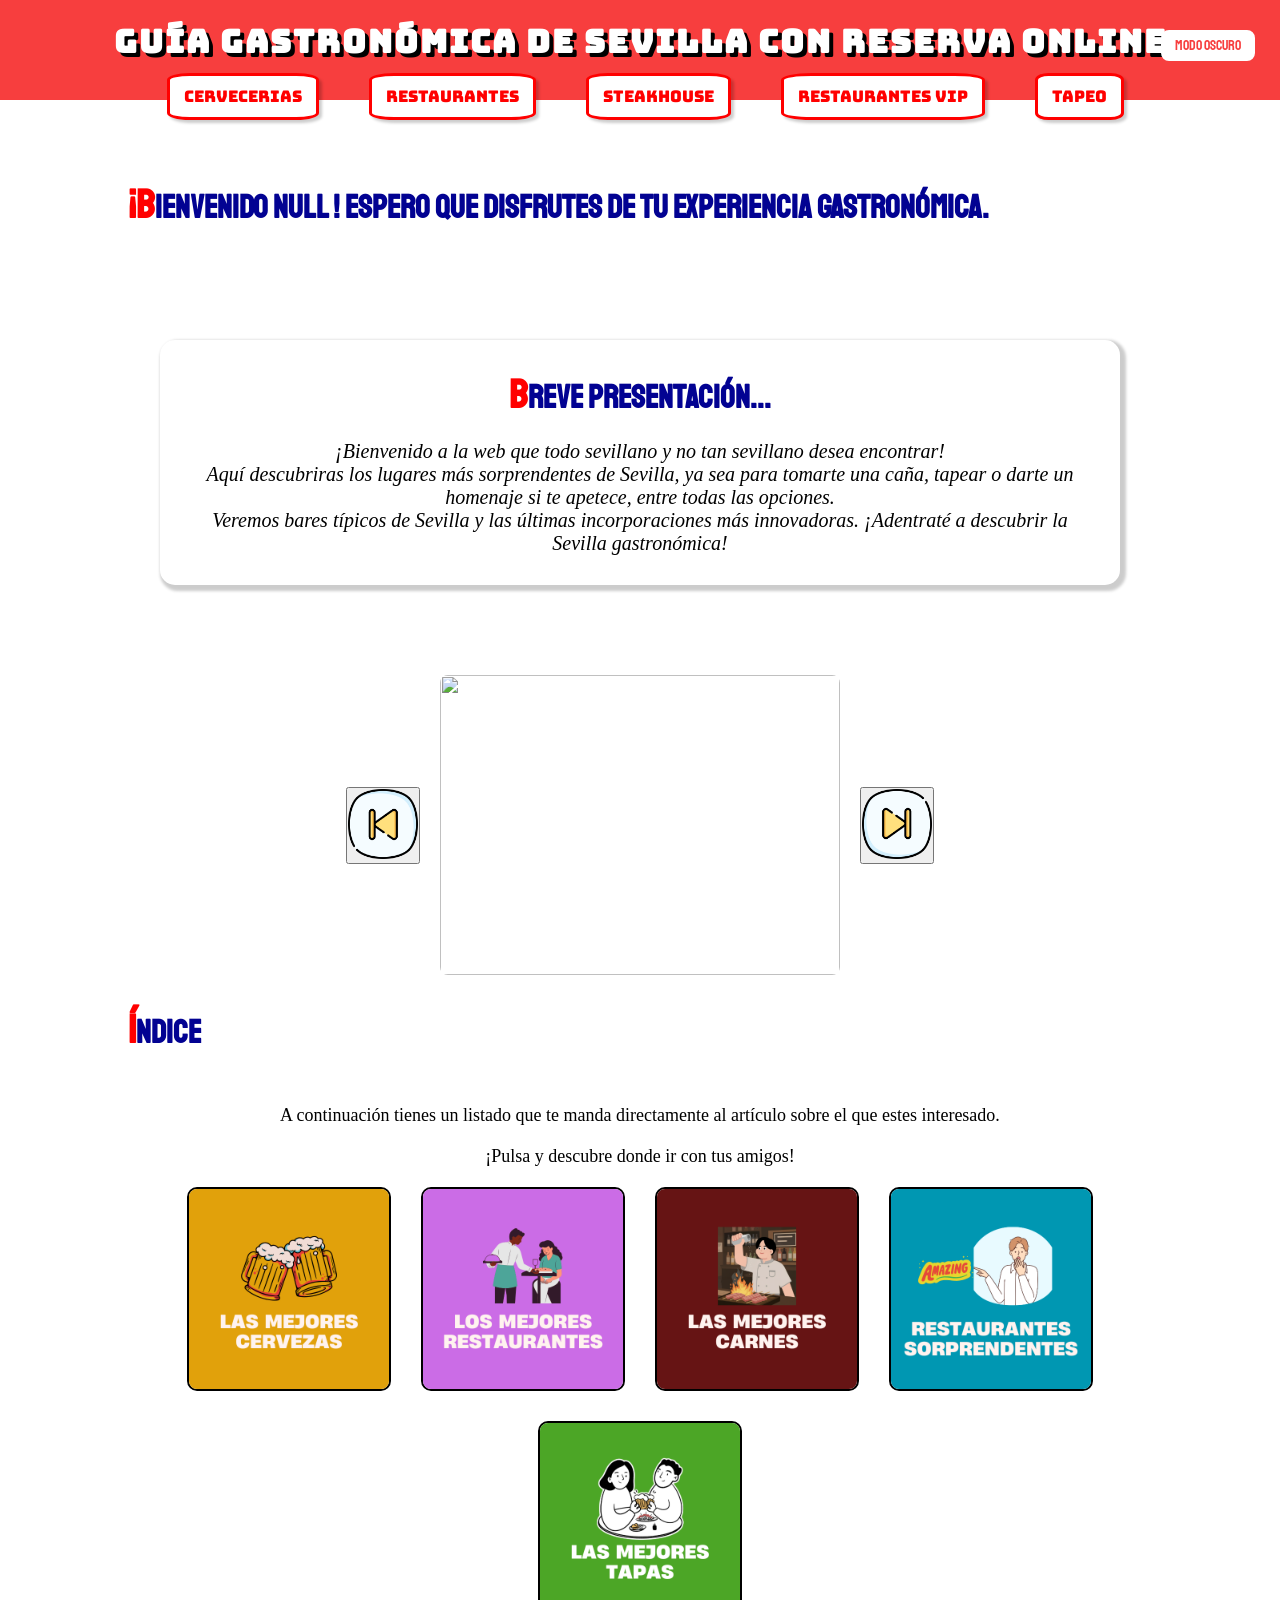
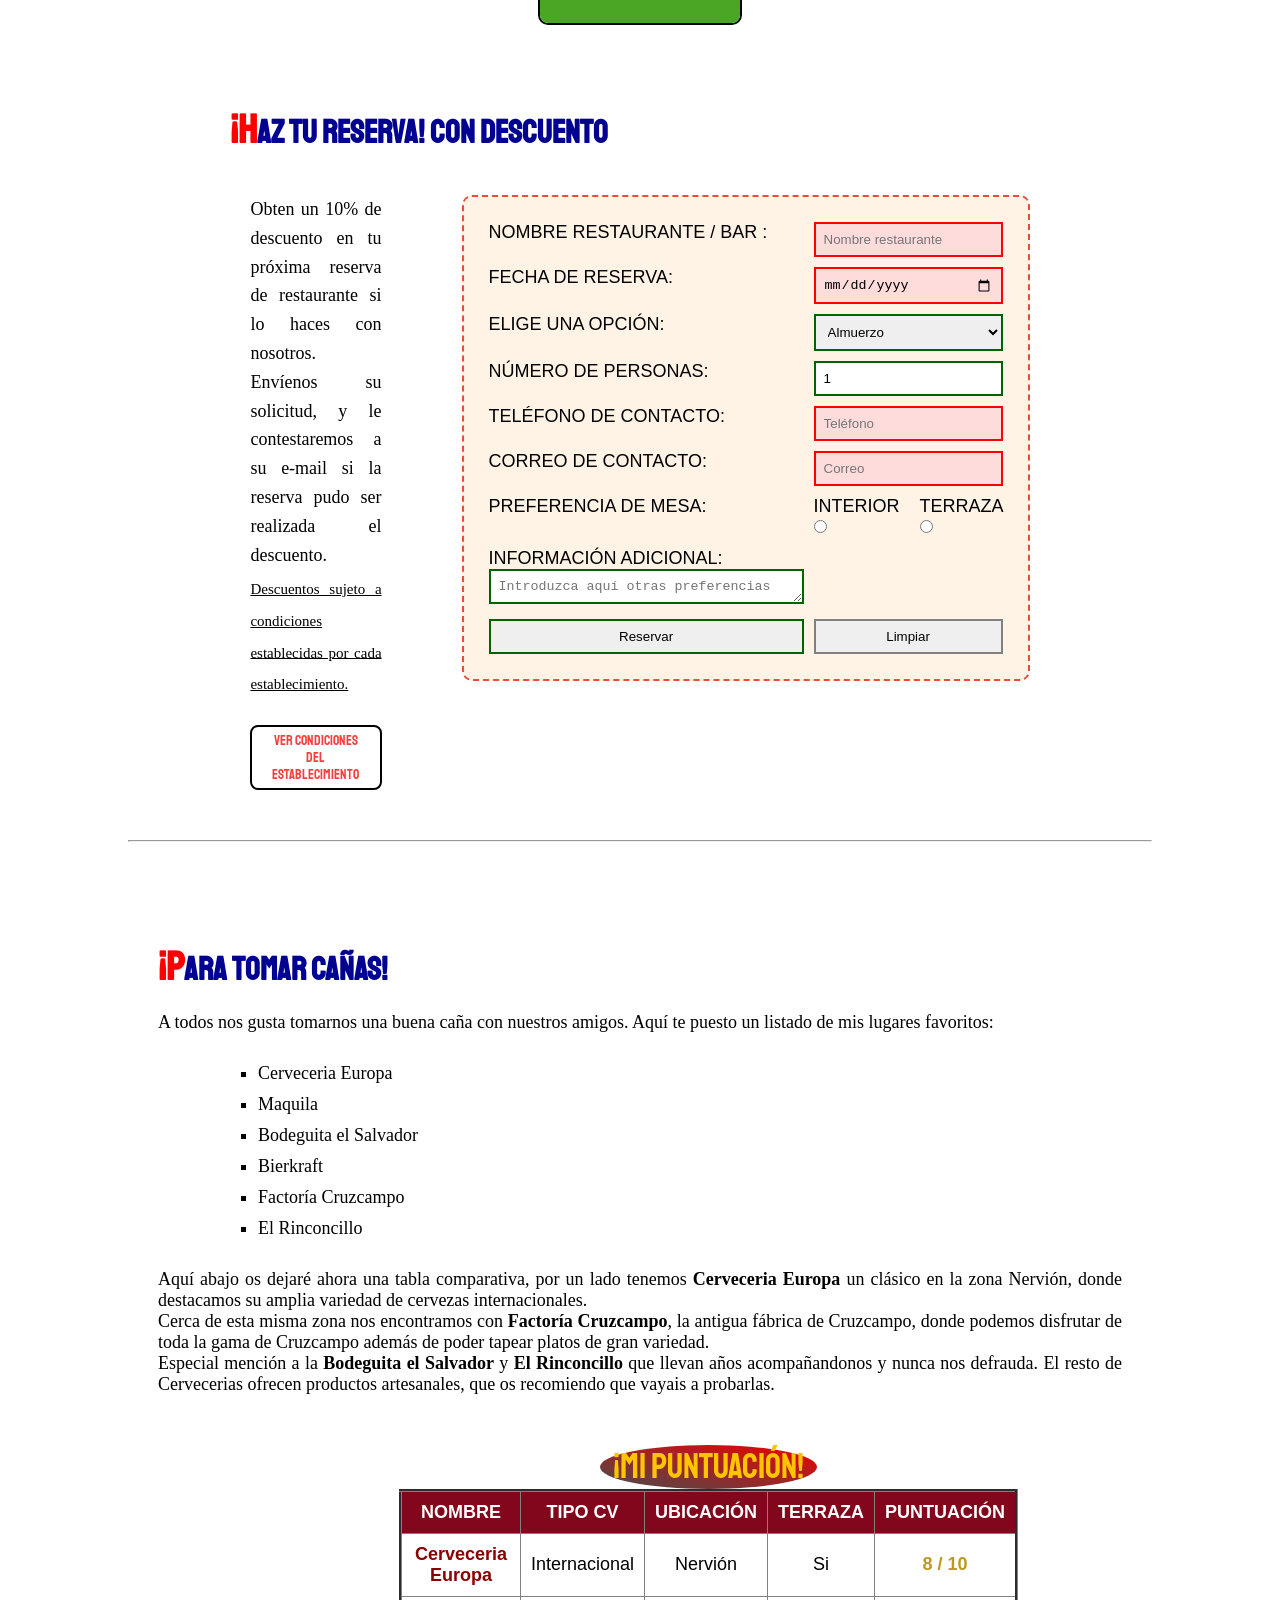
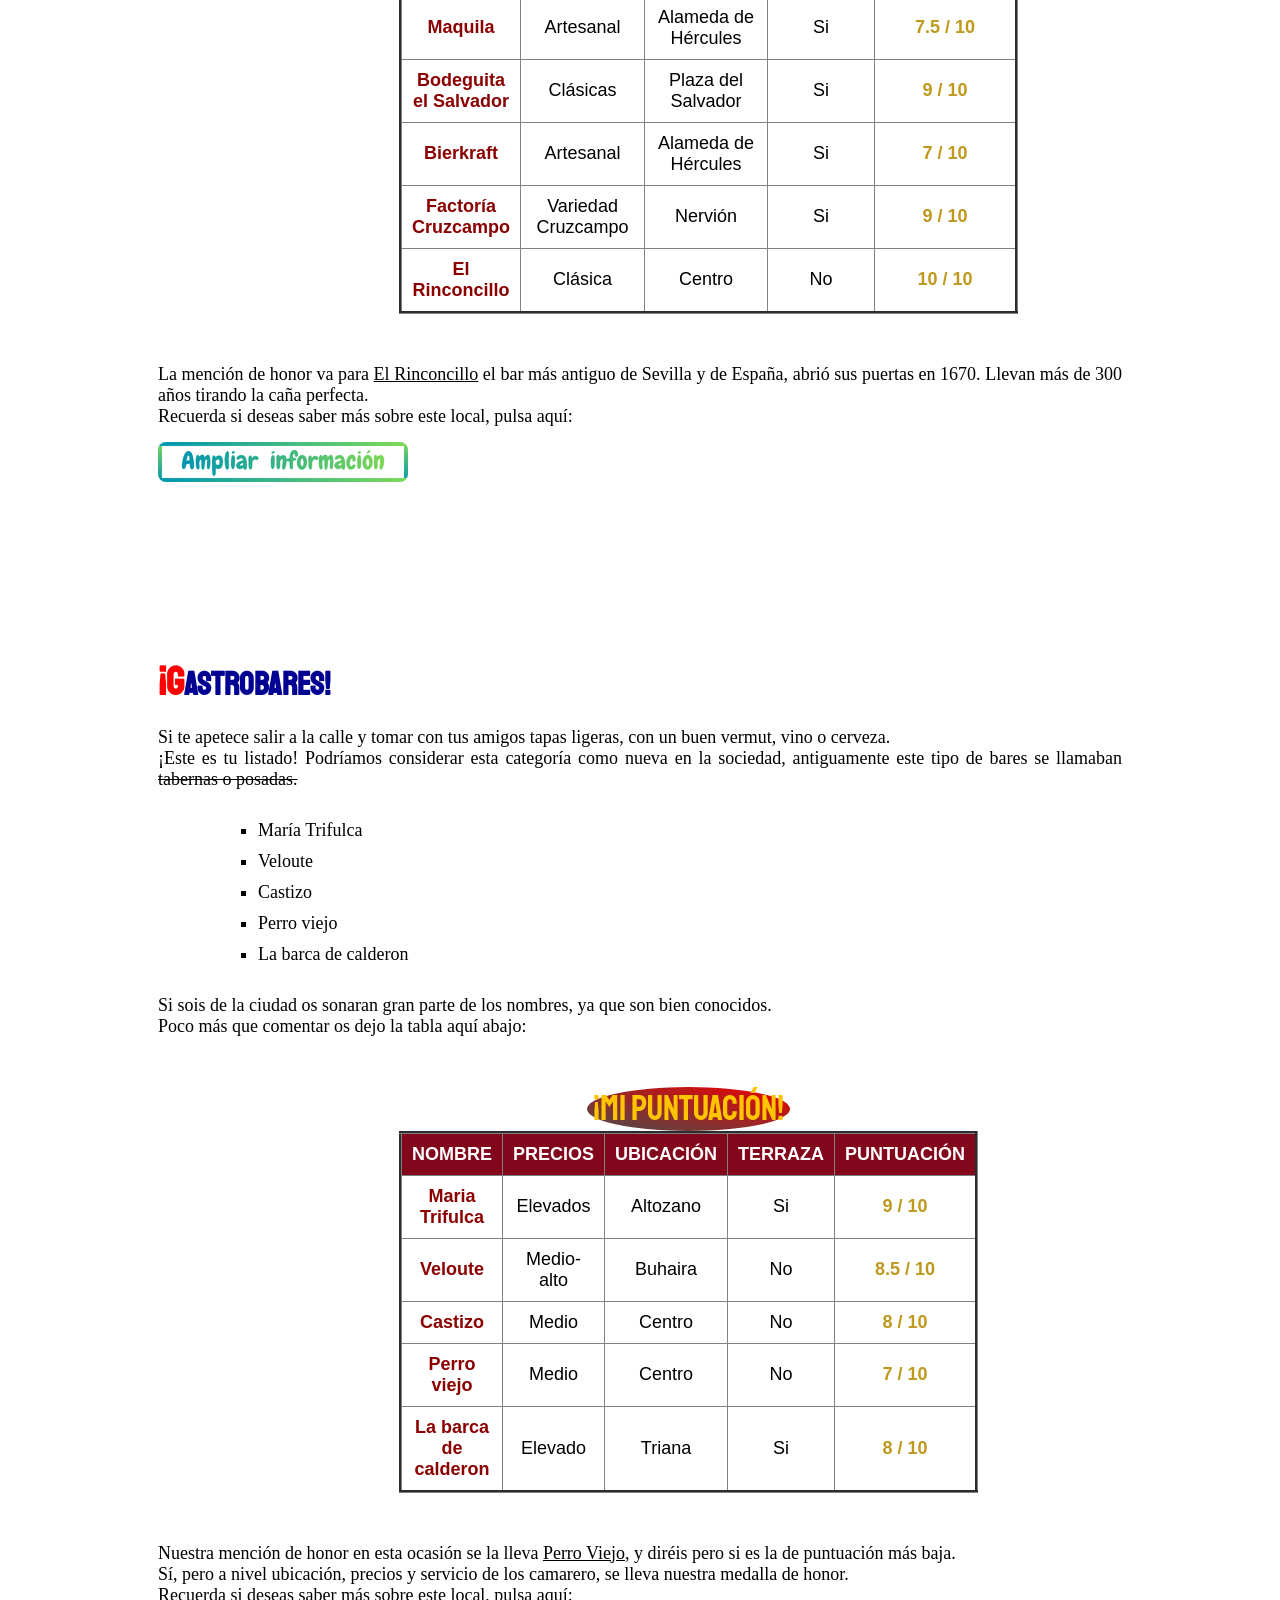
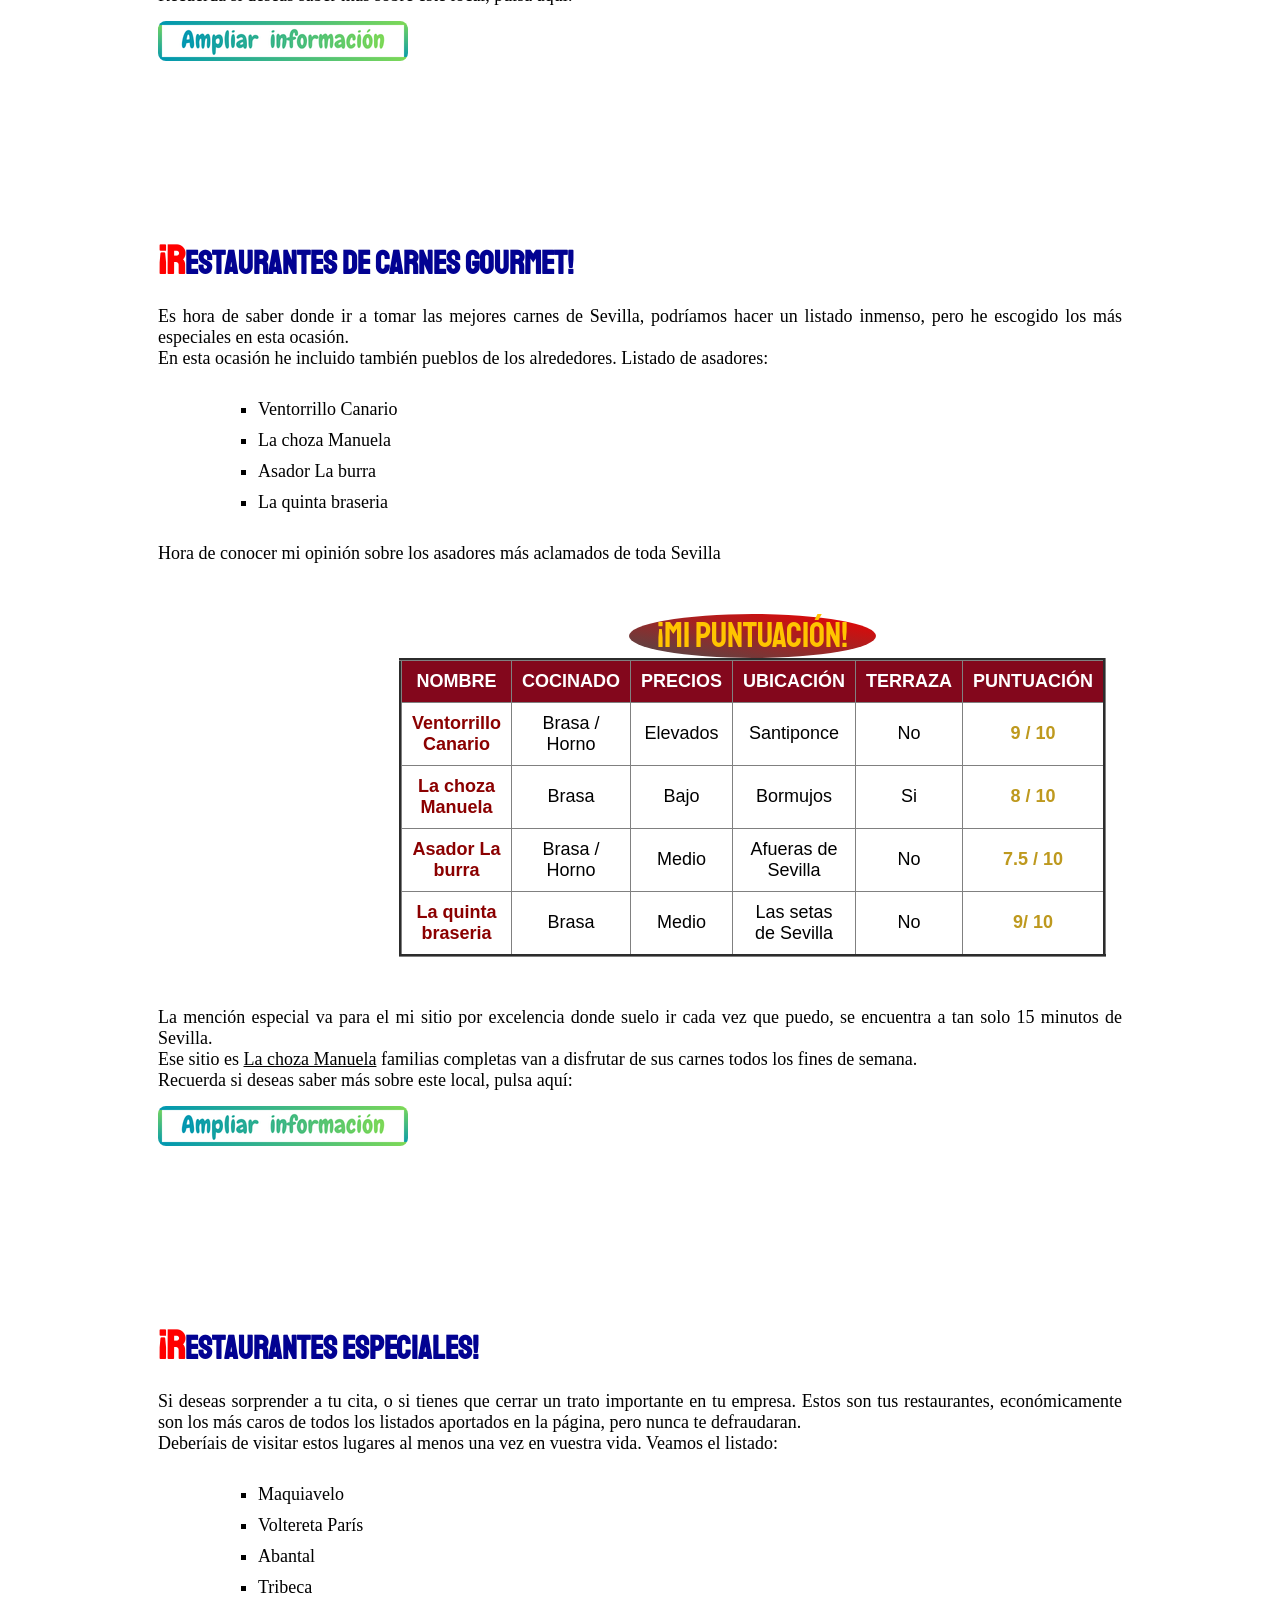
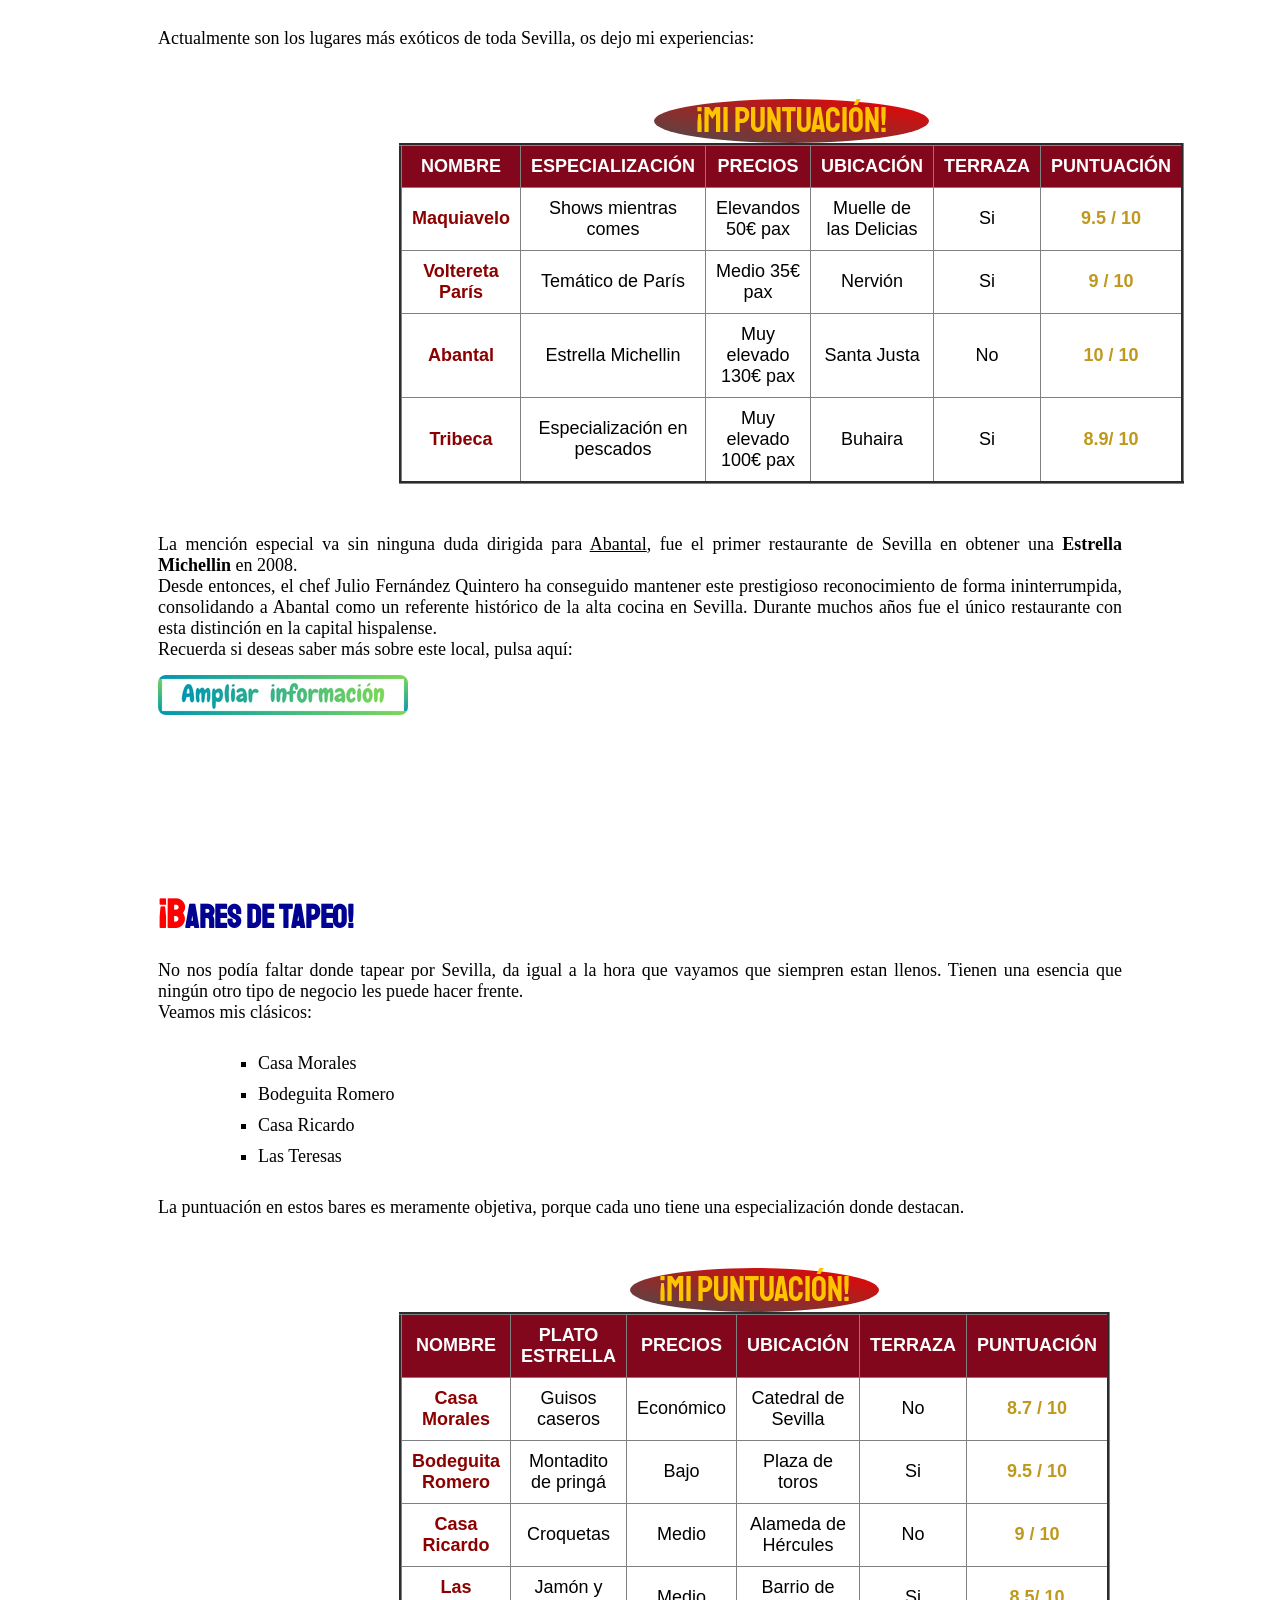
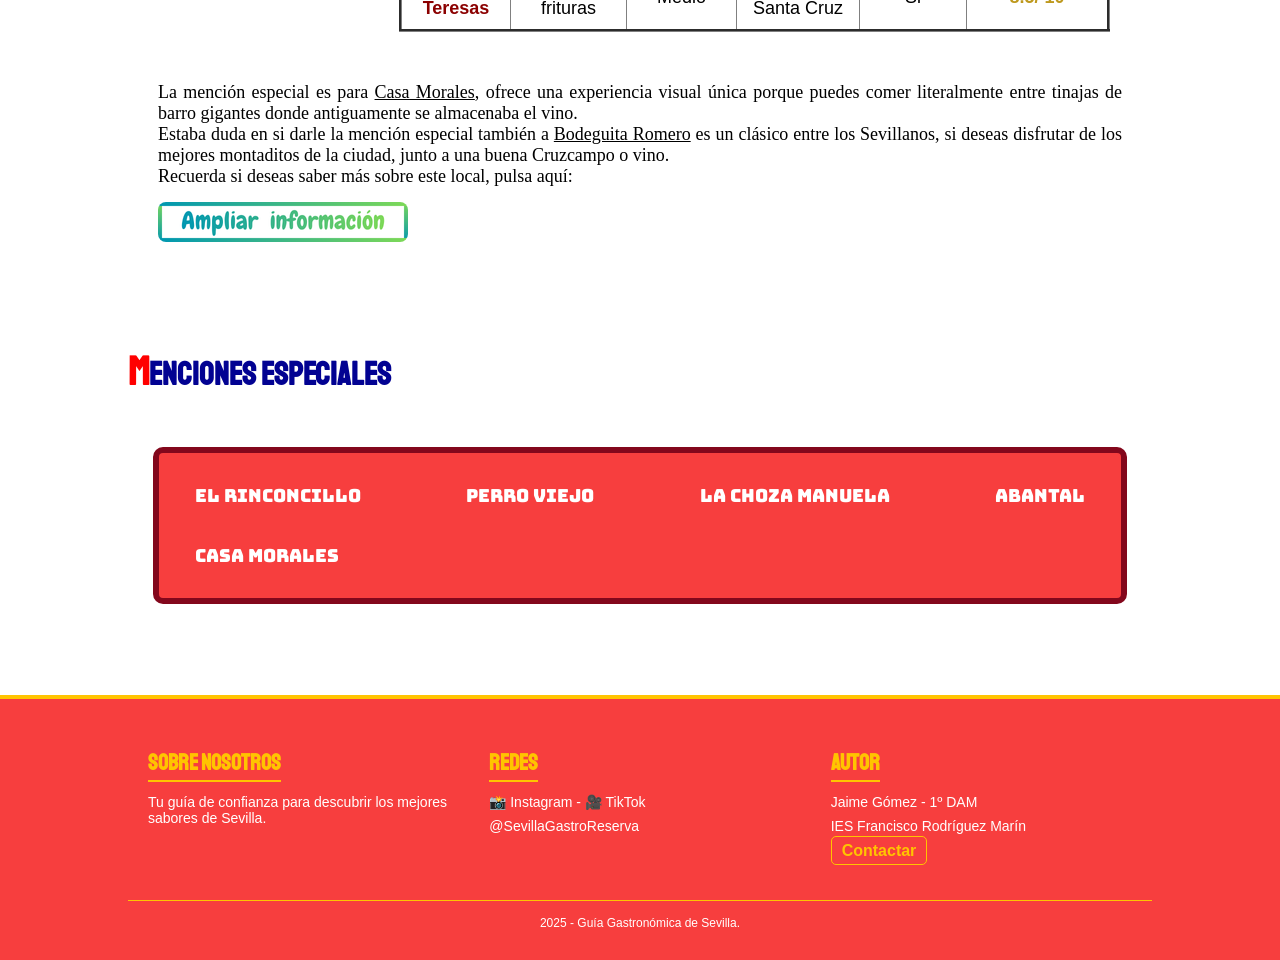
==== commit 072b8d54: "Add files via upload" ====
--- a/index.html
+++ b/index.html
@@ -13,12 +13,39 @@
     <link rel="preconnect" href="https://fonts.gstatic.com" crossorigin>
     <link href="https://fonts.googleapis.com/css2?family=Bungee&display=swap" rel="stylesheet">
     <link href="https://fonts.googleapis.com/css2?family=Staatliches&display=swap" rel="stylesheet">
-    <!--RSS / PUBLICAR WEB -->
-    <link rel="alternate" type="application/rss+xml" title="Gastronomía Sevilla - RSS" href="rss.xml">
 </head>
 
 <body>
     <header>
+        <!-- PROYECTO JAVASCRIPT BOTON MODO OSCURO -->
+        <button id="boton-oscuro" onclick="cambiarColor()">Modo Oscuro</button>
+        <script>
+
+            let colorClaro = false;
+            /*creo la variable de color y compruebo si es distinta, selecciono el body y cambio de color, al pulsar el boton. 
+                Y se cambia el texto del boton, tambien muestro por consola en que estado se encuentra*/
+            function cambiarColor() {
+                if (!colorClaro) {
+                    let elementoBody = document.querySelector("body");
+                    elementoBody.className = "fondo-oscuro";
+                    colorClaro = true;
+                    console.log("Cambio el color a oscuro.");
+
+                    let boton = document.querySelector("button");
+                    boton.innerHTML = "Tema Claro";
+                } else {
+                    let elementoBody = document.querySelector("body");
+                    elementoBody.className = ""; //Truco para no editar las clases de css vuelve al estilo original, sin necesidad de crear ahora la clase modoClaro. Coge los estilos que tengo por defecto
+                    colorClaro = false;
+                    console.log("Cambio el color a blanco.");
+
+                    let boton = document.querySelector("button");
+                    boton.innerHTML = "Tema oscuro";
+                }
+
+            }
+        </script>
+
         <h1> Guía gastronómica de Sevilla con reserva online</h1>
         <nav class="barra-superior">
             <a href="#cañas">Cervecerias</a>
@@ -29,7 +56,8 @@
         </nav>
     </header>
     <main>
-
+        <!--PROYECTO SCRIPT MENSAJE BIENVENIDA-->
+        <h2></h2><!--Creo un h2 vacio y luego selecciono el primer h2 de la web para modificar-->
         <div id="presentacion">
             <h2>Breve presentación...</h2>
             <p>¡Bienvenido a la web que todo sevillano y no tan sevillano desea encontrar!</p>
@@ -39,452 +67,517 @@
             <p>Veremos bares típicos de Sevilla y las últimas incorporaciones más innovadoras. ¡Adentraté a descubrir la
                 Sevilla gastronómica!</p>
         </div>
-
-        <h2>Índice</h2>
-        <nav id="indice-logos">
-            <p>A continuación tienes un listado que te manda directamente al artículo sobre el que estes interesado.</p>
-            <p>¡Pulsa y descubre donde ir con tus amigos!</p>
-            <div class="logos">
-                <a href="#cañas"><img src="Imagenes/logo cv.png" alt="las mejores cervezas" width="200"></a>
-                <a href="#gastrobares"><img src="Imagenes/logo resta.png" alt="los mejores restaurantes"
-                        width="200"></a>
-                <a href="#SteakHouse"><img src="Imagenes/logo carne.png" alt="las mejores carnes" width="200"></a>
-                <a href="#restaurantesSorprendentes"><img src="Imagenes/logo sorpre.png"
-                        alr="restaurantes sorprendentes" width="200"></a>
-                <a href="#clasicos"><img src="Imagenes/tapas.png" alt="las mejores tapas" width="200"></a>
-            </div>
-        </nav>
-        <section id="reservas">
-            <h2>¡Haz tu reserva! Con descuento</h2>
-            <div class="contenedor-reservas">
-                <div class="texto-reserva">
-                    <p>Obten un 10% de descuento en tu próxima reserva de restaurante si lo haces con nosotros.</p>
-                    <p>Envíenos su solicitud, y le contestaremos a su e-mail si la reserva pudo ser realizada el
-                        descuento.</p>
-                    <p><sub><u>Descuentos sujeto a condiciones establecidas por cada establecimiento.</u></sub></p>
+        <!-- PROYECTO JAVASCRIPT CARRUSEL IMAGENES-->
+        <div class="contenedor-carrusel">
+            <!--Creo un boton para avanzar y otro para retroceder-->
+            <button onclick="retrocederImagen()" class="btn-flecha">
+                <img src="Imagenes/botonimagen.png" width="70px"
+                    style="transform: rotate(180deg);"><!--Fuente google para poder reutilizar la misma imagen pero alreves-->
+            </button>
+            <img id="imgCarrousel"
+                src="https://static.grupojoly.com/clip/98ab631a-5bf9-41a4-a87b-b267001c0924_16-9-aspect-ratio_1600w_0.webp"
+                width="400px" height="300px">
+
+            <button onclick="cambiarImagen()"><img src="Imagenes/botonimagen.png" width="70px"></button>
+        </div>
+        <script>
+            /*Creo un array de imagenes  y voy cambiando de posicion al pulsar el boton*/
+            let imagenActual = 0;
+
+            let imagenes = [
+                "https://sevilla.cosasdecome.es/wp-content/uploads/2022/11/Mesa-grande-847x435.jpg",
+                "https://cdn.thefork.com/tf-lab/image/upload/restaurant/e83a391f-3b73-45c0-905c-4ccb73fb6cf3/7f188983-6f9d-4fbd-b912-d13bbd52bdc0.jpg",
+                "https://media-cdn.tripadvisor.com/media/photo-s/13/e7/c0/6a/entrecot-argentino.jpg",
+                "https://casamoralessevilla.es/.cm4all/iproc.php/Home/1-home-casa-morales-0821.jpg/scale_800_600%3Bdonotenlarge/1-home-casa-morales-0821.jpg",
+                "https://casamoralessevilla.es/.cm4all/iproc.php/Home/HOME%202.jpg/scale_800_600%3Bdonotenlarge/HOME%202.jpg"
+            ];
+
+            function cambiarImagen() {
+                /*Empezamos en la posicin 0 y vamos aumentando de una en una al pulsar el boton*/
+                imagenActual++;
+
+                if (imagenActual >= imagenes.length) {
+                    imagenActual = 0;
+                }
+
+                let elementoImagen = document.querySelector("#imgCarrousel");
+                elementoImagen.setAttribute("src", imagenes[imagenActual]);
+            }
+
+            function retrocederImagen() {
+                imagenActual--;
+
+                /* Si bajamos de 0, volvemos a la última imagen*/
+                if (imagenActual < 0) { imagenActual = imagenes.length - 1; } let
+                    elementoImagen = document.querySelector("#imgCarrousel"); elementoImagen.setAttribute("src",
+                        imagenes[imagenActual]);
+            } </script>
+
+            <h2>Índice</h2>
+            <nav id="indice-logos">
+                <p>A continuación tienes un listado que te manda directamente al artículo sobre el que estes interesado.
+                </p>
+                <p>¡Pulsa y descubre donde ir con tus amigos!</p>
+                <div class="logos">
+                    <a href="#cañas"><img src="Imagenes/logo cv.png" alt="las mejores cervezas" width="200"></a>
+                    <a href="#gastrobares"><img src="Imagenes/logo resta.png" alt="los mejores restaurantes"
+                            width="200"></a>
+                    <a href="#SteakHouse"><img src="Imagenes/logo carne.png" alt="las mejores carnes" width="200"></a>
+                    <a href="#restaurantesSorprendentes"><img src="Imagenes/logo sorpre.png"
+                            alr="restaurantes sorprendentes" width="200"></a>
+                    <a href="#clasicos"><img src="Imagenes/tapas.png" alt="las mejores tapas" width="200"></a>
                 </div>
-                <form>
-                    <fieldset>
-                        <label for="nombre">Nombre restaurante / bar :</label>
-                        <input type="text" name="restaurante" placeholder="Nombre restaurante" required>
-                        <label for="fecha">Fecha de reserva: </label>
-                        <input type="date" name="fecha" required>
-                        <label for="seleccionar ">Elige una opción:</label>
-                        <select name="seleccionar" required>
-                            <option value="opcion1">Almuerzo</option>
-                            <option value="opcion2">Cena</option>
-                        </select>
-                        <label for="personas">Número de personas:</label>
-                        <input type="number" name="personas" min="1" max="50" value="1" required>
-                        <label for="telefono">Teléfono de contacto: </label>
-                        <input type="tel" name="telefono" placeholder="Teléfono" required>
-                        <label type="email">Correo de contacto: </label>
-                        <input type="email" name="email" placeholder="Correo" required>
-                        Preferencia de mesa:
-                        <div class="radio-mesa">
-                            <label for="eleccion_unica">
-                                Interior
-                                <input type="radio" name="eleccion_unica">
+            </nav>
+            <section id="reservas">
+                <h2>¡Haz tu reserva! Con descuento</h2>
+                <div class="contenedor-reservas">
+                    <div class="texto-reserva">
+                        <p>Obten un 10% de descuento en tu próxima reserva de restaurante si lo haces con nosotros.</p>
+                        <p>Envíenos su solicitud, y le contestaremos a su e-mail si la reserva pudo ser realizada el
+                            descuento.</p>
+                        <p><sub><u>Descuentos sujeto a condiciones establecidas por cada establecimiento.</u></sub></p>
+                        <br>
+                        <!--PROYECTO JAVASCRIPT BOTON CON MODIFICACION EN ELEMENTO-->
+                        <!--Les doy id al boton y parrafo para modificar luego-->
+                        <button id="botonModif" onclick="modificarCondiciones()">Ver condiciones del establecimiento</button>
+                           
+                        <p id="modif"></p>
+
+                    </div>
+                    <form>
+                        <fieldset>
+                            <label for="nombre">Nombre restaurante / bar :</label>
+                            <input type="text" name="restaurante" placeholder="Nombre restaurante" required>
+                            <label for="fecha">Fecha de reserva: </label>
+                            <input type="date" name="fecha" required>
+                            <label for="seleccionar ">Elige una opción:</label>
+                            <select name="seleccionar" required>
+                                <option value="opcion1">Almuerzo</option>
+                                <option value="opcion2">Cena</option>
+                            </select>
+                            <label for="personas">Número de personas:</label>
+                            <input type="number" name="personas" min="1" max="50" value="1" required>
+                            <label for="telefono">Teléfono de contacto: </label>
+                            <input type="tel" name="telefono" placeholder="Teléfono" required>
+                            <label type="email">Correo de contacto: </label>
+                            <input type="email" name="email" placeholder="Correo" required>
+                            Preferencia de mesa:
+                            <div class="radio-mesa">
+                                <label for="eleccion_unica">
+                                    Interior
+                                    <input type="radio" name="eleccion_unica">
+                                </label>
+                                <label for="eleccion_unica">
+                                    Terraza
+                                    <input type="radio" name="eleccion_unica">
+                                </label>
+                            </div>
+                            <label for="area-de-texto">
+                                Información adicional:
+                                <textarea name="area-de-texto" cols="35" rows="1" minlength="0" maxlength="50"
+                                    placeholder="Introduzca aquí otras preferencias"></textarea>
                             </label>
-                            <label for="eleccion_unica">
-                                Terraza
-                                <input type="radio" name="eleccion_unica">
-                            </label>
-                        </div>
-                        <label for="area-de-texto">
-                            Información adicional:
-                            <textarea name="area-de-texto" cols="35" rows="1" minlength="0" maxlength="50"
-                                placeholder="Introduzca aquí otras preferencias"></textarea>
-                        </label>
-                        <br><br>
-                        <input type="submit" value="Reservar">
-                        <input type="reset" value="Limpiar">
-                    </fieldset>
-                </form>
-            </div>
-
-        </section>
-        <hr>
-
-        <section id="cañas">
-            <h2>¡Para tomar cañas!</h2>
-            <p>A todos nos gusta tomarnos una buena caña con nuestros amigos. Aquí te puesto un listado de mis lugares
-                favoritos:</p>
-            <ul>
-                <li>Cerveceria Europa</li>
-                <li>Maquila</li>
-                <li>Bodeguita el Salvador</li>
-                <li>Bierkraft</li>
-                <li>Factoría Cruzcampo</li>
-                <li>El Rinconcillo</li>
-            </ul>
-            <p>Aquí abajo os dejaré ahora una tabla comparativa, por un lado tenemos <b>Cerveceria Europa</b> un clásico
-                en
-                la zona Nervión, donde destacamos su amplia variedad de cervezas internacionales.</p>
-            <p>Cerca de esta misma zona nos encontramos con <b>Factoría Cruzcampo</b>, la antigua fábrica de Cruzcampo,
-                donde podemos disfrutar de toda la gama
-                de Cruzcampo además de poder tapear platos de gran variedad.</p>
-            <p>Especial mención a la <b>Bodeguita el Salvador</b> y <b>El Rinconcillo</b> que llevan años acompañandonos
-                y
-                nunca nos defrauda. El
-                resto de Cervecerias ofrecen productos artesanales, que os recomiendo que vayais a probarlas.</p>
-
-            <table border="3">
-                <caption>¡Mi puntuación!</caption>
-                <thead>
-                    <th>Nombre</th>
-                    <th>Tipo Cv</th>
-                    <th>Ubicación</th>
-                    <th>Terraza</th>
-                    <th>Puntuación</th>
-                </thead>
-                <tbody>
-                    <tr>
-                        <td>Cerveceria Europa</td>
-                        <td>Internacional</td>
-                        <td>Nervión</td>
-                        <td>Si</td>
-                        <td>8 / 10</td>
-                    </tr>
-                    <tr>
-                        <td>Maquila</td>
-                        <td>Artesanal</td>
-                        <td>Alameda de Hércules</td>
-                        <td>Si</td>
-                        <td>7.5 / 10</td>
-                    </tr>
-                    <tr>
-                        <td>Bodeguita el Salvador</td>
-                        <td>Clásicas</td>
-                        <td>Plaza del Salvador</td>
-                        <td>Si</td>
-                        <td>9 / 10</td>
-                    </tr>
-                    <tr>
-                        <td>Bierkraft</td>
-                        <td>Artesanal</td>
-                        <td>Alameda de Hércules</td>
-                        <td>Si</td>
-                        <td>7 / 10</td>
-                    </tr>
-                    <tr>
-                        <td>Factoría Cruzcampo</td>
-                        <td>Variedad Cruzcampo</td>
-                        <td>Nervión</td>
-                        <td>Si</td>
-                        <td>9 / 10</td>
-                    </tr>
-                    <tr>
-                        <td>El Rinconcillo</td>
-                        <td>Clásica</td>
-                        <td>Centro</td>
-                        <td>No</td>
-                        <td>10 / 10</td>
-                    </tr>
-                </tbody>
-            </table>
-            <p>La mención de honor va para <u>El Rinconcillo</u> el bar más antiguo de Sevilla y de España, abrió sus
-                puertas en 1670. Llevan más de 300 años tirando la caña perfecta.</p>
-            <p>Recuerda si deseas saber más sobre este local, pulsa aquí: </p>
-            <a href="cervezas.html" target="_blank"><img src="Imagenes/Ampliar información (1).png"
-                    alt="ampliar informacion" width=""></a>
-
-        </section>
-        <section id="gastrobares">
-            <h2>¡Gastrobares!</h2>
-            <p>Si te apetece salir a la calle y tomar con tus amigos tapas ligeras, con un buen vermut, vino o cerveza.
-            </p>
-            <p>¡Este es tu listado! Podríamos considerar esta categoría como nueva en la sociedad, antiguamente este
-                tipo de bares se llamaban <del>tabernas o posadas.</del></p>
-            <ul>
-                <li>María Trifulca</li>
-                <li>Veloute</li>
-                <li>Castizo</li>
-                <li>Perro viejo</li>
-                <li>La barca de calderon</li>
-            </ul>
-            <p>Si sois de la ciudad os sonaran gran parte de los nombres, ya que son bien conocidos.</p>
-            <p>Poco más que comentar os dejo la tabla aquí abajo:</p>
-            <table border="3">
-                <caption>¡Mi puntuación!</caption>
-                <thead>
-                    <th>Nombre</th>
-                    <th>Precios</th>
-                    <th>Ubicación</th>
-                    <th>Terraza</th>
-                    <th>Puntuación</th>
-                </thead>
-                <tbody>
-                    <tr>
-                        <td>Maria Trifulca</td>
-                        <td>Elevados</td>
-                        <td>Altozano</td>
-                        <td>Si</td>
-                        <td>9 / 10</td>
-                    </tr>
-                    <tr>
-                        <td>Veloute</td>
-                        <td>Medio-alto</td>
-                        <td>Buhaira</td>
-                        <td>No</td>
-                        <td>8.5 / 10</td>
-                    </tr>
-                    <tr>
-                        <td>Castizo</td>
-                        <td>Medio</td>
-                        <td>Centro</td>
-                        <td>No</td>
-                        <td>8 / 10</td>
-                    </tr>
-                    <tr>
-                        <td>Perro viejo</td>
-                        <td>Medio</td>
-                        <td>Centro</td>
-                        <td>No</td>
-                        <td>7 / 10</td>
-                    </tr>
-                    <tr>
-                        <td>La barca de calderon</td>
-                        <td>Elevado</td>
-                        <td>Triana</td>
-                        <td>Si</td>
-                        <td>8 / 10</td>
-                    </tr>
-
-                </tbody>
-            </table>
-            <p>Nuestra mención de honor en esta ocasión se la lleva <u>Perro Viejo</u>, y diréis pero si es la de
-                puntuación más baja.</p>
-            <p>Sí, pero a nivel ubicación, precios y servicio de los camarero, se lleva nuestra medalla de honor. </p>
-            <p>Recuerda si deseas saber más sobre este local, pulsa aquí: </p>
-            <a href="gastrobares.html" target="_blank"><img src="Imagenes/Ampliar información (1).png"
-                    alt="ampliar informacion" width=""></a>
-        </section>
-
-
-        <section id="SteakHouse">
-            <h2>¡Restaurantes de carnes Gourmet!</h2>
-            <p>Es hora de saber donde ir a tomar las mejores carnes de Sevilla, podríamos hacer un listado inmenso, pero
-                he escogido los más especiales en esta ocasión.</p>
-            <p>En esta ocasión he incluido también pueblos de los alrededores. Listado de asadores: </p>
-            <ul>
-                <li>Ventorrillo Canario</li>
-                <li>La choza Manuela</li>
-                <li>Asador La burra</li>
-                <li>La quinta braseria</li>
-            </ul>
-            <p>Hora de conocer mi opinión sobre los asadores más aclamados de toda Sevilla</p>
-
-            <table border="3">
-                <caption>¡Mi puntuación!</caption>
-                <thead>
-                    <th>Nombre</th>
-                    <TH>Cocinado</TH>
-                    <th>Precios</th>
-                    <th>Ubicación</th>
-                    <th>Terraza</th>
-                    <th>Puntuación</th>
-                </thead>
-                <tbody>
-                    <tr>
-                        <td>Ventorrillo Canario</td>
-                        <td>Brasa / Horno</td>
-                        <td>Elevados</td>
-                        <td>Santiponce</td>
-                        <td>No</td>
-                        <td>9 / 10</td>
-                    </tr>
-                    <tr>
-                        <td>La choza Manuela</td>
-                        <td>Brasa</td>
-                        <td>Bajo</td>
-                        <td>Bormujos</td>
-                        <td>Si</td>
-                        <td>8 / 10</td>
-                    </tr>
-                    <tr>
-                        <td>Asador La burra</td>
-                        <td>Brasa / Horno</td>
-                        <td>Medio</td>
-                        <td>Afueras de Sevilla </td>
-                        <td>No</td>
-                        <td>7.5 / 10</td>
-                    </tr>
-                    <tr>
-                        <td>La quinta braseria</td>
-                        <td>Brasa</td>
-                        <td>Medio</td>
-                        <td>Las setas de Sevilla</td>
-                        <td>No</td>
-                        <td>9/ 10</td>
-                    </tr>
-
-                </tbody>
-            </table>
-            <p>La mención especial va para el mi sitio por excelencia donde suelo ir cada vez que puedo, se encuentra a
-                tan solo 15 minutos de Sevilla.</p>
-            <p>Ese sitio es <u>La choza Manuela</u> familias completas van a disfrutar de sus carnes todos los fines de
-                semana.</p>
-            <p>Recuerda si deseas saber más sobre este local, pulsa aquí: </p>
-            <a href="SteakHouse.html" target="_blank"><img src="Imagenes/Ampliar información (1).png"
-                    alt="ampliar informacion" width=""></a>
-        </section>
-
-        <section id="restaurantesSorprendentes">
-            <h2>¡Restaurantes especiales!</h2>
-            <p>Si deseas sorprender a tu cita, o si tienes que cerrar un trato importante en tu empresa. Estos son tus
-                restaurantes,
-                económicamente son los más caros de todos los listados aportados en la página, pero nunca te
-                defraudaran.
-            </p>
-            <p>Deberíais de visitar estos lugares al menos una vez en vuestra vida. Veamos el listado: </p>
-            <ul>
-                <li>Maquiavelo</li>
-                <li>Voltereta París</li>
-                <li>Abantal</li>
-                <li>Tribeca</li>
-            </ul>
-            <p>Actualmente son los lugares más exóticos de toda Sevilla, os dejo mi experiencias: </p>
-            <table border="3">
-                <caption>¡Mi puntuación!</caption>
-                <thead>
-                    <th>Nombre</th>
-                    <TH>Especialización</TH>
-                    <th>Precios</th>
-                    <th>Ubicación</th>
-                    <th>Terraza</th>
-                    <th>Puntuación</th>
-                </thead>
-                <tbody>
-                    <tr>
-                        <td>Maquiavelo</td>
-                        <td>Shows mientras comes</td>
-                        <td>Elevandos 50€ pax</td>
-                        <td>Muelle de las Delicias</td>
-                        <td>Si</td>
-                        <td>9.5 / 10</td>
-                    </tr>
-                    <tr>
-                        <td>Voltereta París</td>
-                        <td>Temático de París</td>
-                        <td>Medio 35€ pax</td>
-                        <td>Nervión</td>
-                        <td>Si</td>
-                        <td>9 / 10</td>
-                    </tr>
-                    <tr>
-                        <td>Abantal</td>
-                        <td>Estrella Michellin</td>
-                        <td>Muy elevado 130€ pax</td>
-                        <td>Santa Justa </td>
-                        <td>No</td>
-                        <td>10 / 10</td>
-                    </tr>
-                    <tr>
-                        <td>Tribeca</td>
-                        <td>Especialización en pescados</td>
-                        <td>Muy elevado 100€ pax</td>
-                        <td>Buhaira</td>
-                        <td>Si</td>
-                        <td>8.9/ 10</td>
-                    </tr>
-
-                </tbody>
-            </table>
-            <p>La mención especial va sin ninguna duda dirigida para <u>Abantal</u>, fue el primer restaurante de
-                Sevilla en obtener una <b>Estrella Michellin</b> en 2008.</p>
-            <p>Desde entonces, el chef Julio Fernández Quintero ha conseguido mantener este prestigioso reconocimiento
-                de forma ininterrumpida, consolidando a Abantal como un referente histórico de la alta cocina en
-                Sevilla. Durante muchos años fue el único restaurante con esta distinción en la capital hispalense.</p>
-            <p>Recuerda si deseas saber más sobre este local, pulsa aquí:</p>
-            <a href="restaurantesSorprendentes.html" target="_blank"><img src="Imagenes/Ampliar información (1).png"
-                    alt="ampliar informacion" width=""></a>
-
-        </section>
-        <section id="clasicos">
-            <h2>¡Bares de tapeo!</h2>
-            <p>No nos podía faltar donde tapear por Sevilla, da igual a la hora que vayamos que siempren estan llenos.
-                Tienen una esencia que ningún otro tipo de negocio les puede hacer frente.</p>
-            <p>Veamos mis clásicos: </p>
-            <ul>
-                <li>Casa Morales</li>
-                <li>Bodeguita Romero</li>
-                <li>Casa Ricardo</li>
-                <li>Las Teresas</li>
-            </ul>
-            <p>La puntuación en estos bares es meramente objetiva, porque cada uno tiene una especialización donde
-                destacan.</p>
-            <table border="3">
-                <caption>¡Mi puntuación!</caption>
-                <thead>
-                    <th>Nombre</th>
-                    <TH>Plato estrella</TH>
-                    <th>Precios</th>
-                    <th>Ubicación</th>
-                    <th>Terraza</th>
-                    <th>Puntuación</th>
-                </thead>
-                <tbody>
-                    <tr>
-                        <td>Casa Morales</td>
-                        <td>Guisos caseros</td>
-                        <td>Económico</td>
-                        <td>Catedral de Sevilla</td>
-                        <td>No</td>
-                        <td>8.7 / 10</td>
-                    </tr>
-                    <tr>
-                        <td>Bodeguita Romero</td>
-                        <td>Montadito de pringá</td>
-                        <td>Bajo</td>
-                        <td>Plaza de toros</td>
-                        <td>Si</td>
-                        <td>9.5 / 10</td>
-                    </tr>
-                    <tr>
-                        <td>Casa Ricardo</td>
-                        <td>Croquetas</td>
-                        <td>Medio</td>
-                        <td>Alameda de Hércules </td>
-                        <td>No</td>
-                        <td>9 / 10</td>
-                    </tr>
-                    <tr>
-                        <td>Las Teresas</td>
-                        <td>Jamón y frituras</td>
-                        <td>Medio</td>
-                        <td>Barrio de Santa Cruz</td>
-                        <td>Si</td>
-                        <td>8.5/ 10</td>
-                    </tr>
-
-                </tbody>
-            </table>
-            <p>La mención especial es para <u>Casa Morales</u>, ofrece una experiencia visual única porque puedes comer
-                literalmente entre tinajas de barro gigantes donde antiguamente se almacenaba el vino.</p>
-            <p>Estaba duda en si darle la mención especial también a <u>Bodeguita Romero</u> es un clásico entre los
-                Sevillanos, si deseas disfrutar de los mejores montaditos de la ciudad, junto a una buena Cruzcampo o
-                vino.</p>
-            <p>Recuerda si deseas saber más sobre este local, pulsa aquí:</p>
-            <a href="tapas.html" target="_blank"><img src="Imagenes/Ampliar información (1).png"
-                    alt="ampliar informacion" width=""></a>
-
-        </section>
-        <h2>Menciones Especiales</h2>
-        <nav class="navegacion-final">
-            <a href="cervezas.html">El Rinconcillo</a>
-            <a href="gastrobares.html">Perro Viejo</a>
-            <a href="SteakHouse.html">La choza Manuela</a>
-            <a href="restaurantesSorprendentes.html">Abantal</a>
-            <a href="tapas.html">Casa Morales</a>
-        </nav>
-        <br>
+                            <br><br>
+                            <input type="submit" value="Reservar">
+                            <input type="reset" value="Limpiar">
+                        </fieldset>
+                    </form>
+                </div>
+
+            </section>
+            <hr>
+
+            <section id="cañas">
+                <h2>¡Para tomar cañas!</h2>
+                <p>A todos nos gusta tomarnos una buena caña con nuestros amigos. Aquí te puesto un listado de mis
+                    lugares
+                    favoritos:</p>
+                <ul>
+                    <li>Cerveceria Europa</li>
+                    <li>Maquila</li>
+                    <li>Bodeguita el Salvador</li>
+                    <li>Bierkraft</li>
+                    <li>Factoría Cruzcampo</li>
+                    <li>El Rinconcillo</li>
+                </ul>
+                <p>Aquí abajo os dejaré ahora una tabla comparativa, por un lado tenemos <b>Cerveceria Europa</b> un
+                    clásico
+                    en
+                    la zona Nervión, donde destacamos su amplia variedad de cervezas internacionales.</p>
+                <p>Cerca de esta misma zona nos encontramos con <b>Factoría Cruzcampo</b>, la antigua fábrica de
+                    Cruzcampo,
+                    donde podemos disfrutar de toda la gama
+                    de Cruzcampo además de poder tapear platos de gran variedad.</p>
+                <p>Especial mención a la <b>Bodeguita el Salvador</b> y <b>El Rinconcillo</b> que llevan años
+                    acompañandonos
+                    y
+                    nunca nos defrauda. El
+                    resto de Cervecerias ofrecen productos artesanales, que os recomiendo que vayais a probarlas.</p>
+
+                <table border="3">
+                    <caption>¡Mi puntuación!</caption>
+                    <thead>
+                        <th>Nombre</th>
+                        <th>Tipo Cv</th>
+                        <th>Ubicación</th>
+                        <th>Terraza</th>
+                        <th>Puntuación</th>
+                    </thead>
+                    <tbody>
+                        <tr>
+                            <td>Cerveceria Europa</td>
+                            <td>Internacional</td>
+                            <td>Nervión</td>
+                            <td>Si</td>
+                            <td>8 / 10</td>
+                        </tr>
+                        <tr>
+                            <td>Maquila</td>
+                            <td>Artesanal</td>
+                            <td>Alameda de Hércules</td>
+                            <td>Si</td>
+                            <td>7.5 / 10</td>
+                        </tr>
+                        <tr>
+                            <td>Bodeguita el Salvador</td>
+                            <td>Clásicas</td>
+                            <td>Plaza del Salvador</td>
+                            <td>Si</td>
+                            <td>9 / 10</td>
+                        </tr>
+                        <tr>
+                            <td>Bierkraft</td>
+                            <td>Artesanal</td>
+                            <td>Alameda de Hércules</td>
+                            <td>Si</td>
+                            <td>7 / 10</td>
+                        </tr>
+                        <tr>
+                            <td>Factoría Cruzcampo</td>
+                            <td>Variedad Cruzcampo</td>
+                            <td>Nervión</td>
+                            <td>Si</td>
+                            <td>9 / 10</td>
+                        </tr>
+                        <tr>
+                            <td>El Rinconcillo</td>
+                            <td>Clásica</td>
+                            <td>Centro</td>
+                            <td>No</td>
+                            <td>10 / 10</td>
+                        </tr>
+                    </tbody>
+                </table>
+                <p>La mención de honor va para <u>El Rinconcillo</u> el bar más antiguo de Sevilla y de España, abrió
+                    sus
+                    puertas en 1670. Llevan más de 300 años tirando la caña perfecta.</p>
+                <p>Recuerda si deseas saber más sobre este local, pulsa aquí: </p>
+                <a href="cervezas.html" target="_blank"><img src="Imagenes/Ampliar información (1).png"
+                        alt="ampliar informacion" width=""></a>
+
+            </section>
+            <section id="gastrobares">
+                <h2>¡Gastrobares!</h2>
+                <p>Si te apetece salir a la calle y tomar con tus amigos tapas ligeras, con un buen vermut, vino o
+                    cerveza.
+                </p>
+                <p>¡Este es tu listado! Podríamos considerar esta categoría como nueva en la sociedad, antiguamente este
+                    tipo de bares se llamaban <del>tabernas o posadas.</del></p>
+                <ul>
+                    <li>María Trifulca</li>
+                    <li>Veloute</li>
+                    <li>Castizo</li>
+                    <li>Perro viejo</li>
+                    <li>La barca de calderon</li>
+                </ul>
+                <p>Si sois de la ciudad os sonaran gran parte de los nombres, ya que son bien conocidos.</p>
+                <p>Poco más que comentar os dejo la tabla aquí abajo:</p>
+                <table border="3">
+                    <caption>¡Mi puntuación!</caption>
+                    <thead>
+                        <th>Nombre</th>
+                        <th>Precios</th>
+                        <th>Ubicación</th>
+                        <th>Terraza</th>
+                        <th>Puntuación</th>
+                    </thead>
+                    <tbody>
+                        <tr>
+                            <td>Maria Trifulca</td>
+                            <td>Elevados</td>
+                            <td>Altozano</td>
+                            <td>Si</td>
+                            <td>9 / 10</td>
+                        </tr>
+                        <tr>
+                            <td>Veloute</td>
+                            <td>Medio-alto</td>
+                            <td>Buhaira</td>
+                            <td>No</td>
+                            <td>8.5 / 10</td>
+                        </tr>
+                        <tr>
+                            <td>Castizo</td>
+                            <td>Medio</td>
+                            <td>Centro</td>
+                            <td>No</td>
+                            <td>8 / 10</td>
+                        </tr>
+                        <tr>
+                            <td>Perro viejo</td>
+                            <td>Medio</td>
+                            <td>Centro</td>
+                            <td>No</td>
+                            <td>7 / 10</td>
+                        </tr>
+                        <tr>
+                            <td>La barca de calderon</td>
+                            <td>Elevado</td>
+                            <td>Triana</td>
+                            <td>Si</td>
+                            <td>8 / 10</td>
+                        </tr>
+
+                    </tbody>
+                </table>
+                <p>Nuestra mención de honor en esta ocasión se la lleva <u>Perro Viejo</u>, y diréis pero si es la de
+                    puntuación más baja.</p>
+                <p>Sí, pero a nivel ubicación, precios y servicio de los camarero, se lleva nuestra medalla de honor.
+                </p>
+                <p>Recuerda si deseas saber más sobre este local, pulsa aquí: </p>
+                <a href="gastrobares.html" target="_blank"><img src="Imagenes/Ampliar información (1).png"
+                        alt="ampliar informacion" width=""></a>
+            </section>
+
+
+            <section id="SteakHouse">
+                <h2>¡Restaurantes de carnes Gourmet!</h2>
+                <p>Es hora de saber donde ir a tomar las mejores carnes de Sevilla, podríamos hacer un listado inmenso,
+                    pero
+                    he escogido los más especiales en esta ocasión.</p>
+                <p>En esta ocasión he incluido también pueblos de los alrededores. Listado de asadores: </p>
+                <ul>
+                    <li>Ventorrillo Canario</li>
+                    <li>La choza Manuela</li>
+                    <li>Asador La burra</li>
+                    <li>La quinta braseria</li>
+                </ul>
+                <p>Hora de conocer mi opinión sobre los asadores más aclamados de toda Sevilla</p>
+
+                <table border="3">
+                    <caption>¡Mi puntuación!</caption>
+                    <thead>
+                        <th>Nombre</th>
+                        <TH>Cocinado</TH>
+                        <th>Precios</th>
+                        <th>Ubicación</th>
+                        <th>Terraza</th>
+                        <th>Puntuación</th>
+                    </thead>
+                    <tbody>
+                        <tr>
+                            <td>Ventorrillo Canario</td>
+                            <td>Brasa / Horno</td>
+                            <td>Elevados</td>
+                            <td>Santiponce</td>
+                            <td>No</td>
+                            <td>9 / 10</td>
+                        </tr>
+                        <tr>
+                            <td>La choza Manuela</td>
+                            <td>Brasa</td>
+                            <td>Bajo</td>
+                            <td>Bormujos</td>
+                            <td>Si</td>
+                            <td>8 / 10</td>
+                        </tr>
+                        <tr>
+                            <td>Asador La burra</td>
+                            <td>Brasa / Horno</td>
+                            <td>Medio</td>
+                            <td>Afueras de Sevilla </td>
+                            <td>No</td>
+                            <td>7.5 / 10</td>
+                        </tr>
+                        <tr>
+                            <td>La quinta braseria</td>
+                            <td>Brasa</td>
+                            <td>Medio</td>
+                            <td>Las setas de Sevilla</td>
+                            <td>No</td>
+                            <td>9/ 10</td>
+                        </tr>
+
+                    </tbody>
+                </table>
+                <p>La mención especial va para el mi sitio por excelencia donde suelo ir cada vez que puedo, se
+                    encuentra a
+                    tan solo 15 minutos de Sevilla.</p>
+                <p>Ese sitio es <u>La choza Manuela</u> familias completas van a disfrutar de sus carnes todos los fines
+                    de
+                    semana.</p>
+                <p>Recuerda si deseas saber más sobre este local, pulsa aquí: </p>
+                <a href="SteakHouse.html" target="_blank"><img src="Imagenes/Ampliar información (1).png"
+                        alt="ampliar informacion" width=""></a>
+            </section>
+
+            <section id="restaurantesSorprendentes">
+                <h2>¡Restaurantes especiales!</h2>
+                <p>Si deseas sorprender a tu cita, o si tienes que cerrar un trato importante en tu empresa. Estos son
+                    tus
+                    restaurantes,
+                    económicamente son los más caros de todos los listados aportados en la página, pero nunca te
+                    defraudaran.
+                </p>
+                <p>Deberíais de visitar estos lugares al menos una vez en vuestra vida. Veamos el listado: </p>
+                <ul>
+                    <li>Maquiavelo</li>
+                    <li>Voltereta París</li>
+                    <li>Abantal</li>
+                    <li>Tribeca</li>
+                </ul>
+                <p>Actualmente son los lugares más exóticos de toda Sevilla, os dejo mi experiencias: </p>
+                <table border="3">
+                    <caption>¡Mi puntuación!</caption>
+                    <thead>
+                        <th>Nombre</th>
+                        <TH>Especialización</TH>
+                        <th>Precios</th>
+                        <th>Ubicación</th>
+                        <th>Terraza</th>
+                        <th>Puntuación</th>
+                    </thead>
+                    <tbody>
+                        <tr>
+                            <td>Maquiavelo</td>
+                            <td>Shows mientras comes</td>
+                            <td>Elevandos 50€ pax</td>
+                            <td>Muelle de las Delicias</td>
+                            <td>Si</td>
+                            <td>9.5 / 10</td>
+                        </tr>
+                        <tr>
+                            <td>Voltereta París</td>
+                            <td>Temático de París</td>
+                            <td>Medio 35€ pax</td>
+                            <td>Nervión</td>
+                            <td>Si</td>
+                            <td>9 / 10</td>
+                        </tr>
+                        <tr>
+                            <td>Abantal</td>
+                            <td>Estrella Michellin</td>
+                            <td>Muy elevado 130€ pax</td>
+                            <td>Santa Justa </td>
+                            <td>No</td>
+                            <td>10 / 10</td>
+                        </tr>
+                        <tr>
+                            <td>Tribeca</td>
+                            <td>Especialización en pescados</td>
+                            <td>Muy elevado 100€ pax</td>
+                            <td>Buhaira</td>
+                            <td>Si</td>
+                            <td>8.9/ 10</td>
+                        </tr>
+
+                    </tbody>
+                </table>
+                <p>La mención especial va sin ninguna duda dirigida para <u>Abantal</u>, fue el primer restaurante de
+                    Sevilla en obtener una <b>Estrella Michellin</b> en 2008.</p>
+                <p>Desde entonces, el chef Julio Fernández Quintero ha conseguido mantener este prestigioso
+                    reconocimiento
+                    de forma ininterrumpida, consolidando a Abantal como un referente histórico de la alta cocina en
+                    Sevilla. Durante muchos años fue el único restaurante con esta distinción en la capital hispalense.
+                </p>
+                <p>Recuerda si deseas saber más sobre este local, pulsa aquí:</p>
+                <a href="restaurantesSorprendentes.html" target="_blank"><img src="Imagenes/Ampliar información (1).png"
+                        alt="ampliar informacion" width=""></a>
+
+            </section>
+            <section id="clasicos">
+                <h2>¡Bares de tapeo!</h2>
+                <p>No nos podía faltar donde tapear por Sevilla, da igual a la hora que vayamos que siempren estan
+                    llenos.
+                    Tienen una esencia que ningún otro tipo de negocio les puede hacer frente.</p>
+                <p>Veamos mis clásicos: </p>
+                <ul>
+                    <li>Casa Morales</li>
+                    <li>Bodeguita Romero</li>
+                    <li>Casa Ricardo</li>
+                    <li>Las Teresas</li>
+                </ul>
+                <p>La puntuación en estos bares es meramente objetiva, porque cada uno tiene una especialización donde
+                    destacan.</p>
+                <table border="3">
+                    <caption>¡Mi puntuación!</caption>
+                    <thead>
+                        <th>Nombre</th>
+                        <TH>Plato estrella</TH>
+                        <th>Precios</th>
+                        <th>Ubicación</th>
+                        <th>Terraza</th>
+                        <th>Puntuación</th>
+                    </thead>
+                    <tbody>
+                        <tr>
+                            <td>Casa Morales</td>
+                            <td>Guisos caseros</td>
+                            <td>Económico</td>
+                            <td>Catedral de Sevilla</td>
+                            <td>No</td>
+                            <td>8.7 / 10</td>
+                        </tr>
+                        <tr>
+                            <td>Bodeguita Romero</td>
+                            <td>Montadito de pringá</td>
+                            <td>Bajo</td>
+                            <td>Plaza de toros</td>
+                            <td>Si</td>
+                            <td>9.5 / 10</td>
+                        </tr>
+                        <tr>
+                            <td>Casa Ricardo</td>
+                            <td>Croquetas</td>
+                            <td>Medio</td>
+                            <td>Alameda de Hércules </td>
+                            <td>No</td>
+                            <td>9 / 10</td>
+                        </tr>
+                        <tr>
+                            <td>Las Teresas</td>
+                            <td>Jamón y frituras</td>
+                            <td>Medio</td>
+                            <td>Barrio de Santa Cruz</td>
+                            <td>Si</td>
+                            <td>8.5/ 10</td>
+                        </tr>
+
+                    </tbody>
+                </table>
+                <p>La mención especial es para <u>Casa Morales</u>, ofrece una experiencia visual única porque puedes
+                    comer
+                    literalmente entre tinajas de barro gigantes donde antiguamente se almacenaba el vino.</p>
+                <p>Estaba duda en si darle la mención especial también a <u>Bodeguita Romero</u> es un clásico entre los
+                    Sevillanos, si deseas disfrutar de los mejores montaditos de la ciudad, junto a una buena Cruzcampo
+                    o
+                    vino.</p>
+                <p>Recuerda si deseas saber más sobre este local, pulsa aquí:</p>
+                <a href="tapas.html" target="_blank"><img src="Imagenes/Ampliar información (1).png"
+                        alt="ampliar informacion" width=""></a>
+
+            </section>
+            <h2>Menciones Especiales</h2>
+            <nav class="navegacion-final">
+                <a href="cervezas.html">El Rinconcillo</a>
+                <a href="gastrobares.html">Perro Viejo</a>
+                <a href="SteakHouse.html">La choza Manuela</a>
+                <a href="restaurantesSorprendentes.html">Abantal</a>
+                <a href="tapas.html">Casa Morales</a>
+            </nav>
+            <br>
     </main>
     <footer>
-        <!--ENLACE A RSS, NOTICIAS -->
-        <a href="rss.xml" target="_blank" style="display:inline-block;">
-            <img src="https://cdn-icons-png.flaticon.com/512/124/124033.png" alt="RSS" style="width:50px; border-radius:8px;">
-        </a>
         <div class="columna-footer">
             <h3>Sobre Nosotros</h3>
             <p>Tu guía de confianza para descubrir los mejores sabores de Sevilla.</p>
@@ -502,6 +595,35 @@
         </div>
         <p class="copyright">2025 - Guía Gastronómica de Sevilla.</p>
     </footer>
+    <!-- PROYECTO SCRIPT BIENVENIDA Y SCRIPT AMPLIAR CONDICIONES -->
+    <script>
+        //Mensaje emergente en la web
+        alert("¡Bienvenido a mi web gastronómica!");
+        /*Guardo en una variable el nombre introducido por consola y renombro el primer h2 de la web para mostrar el mensaje de bienvenida*/
+        let nombre = prompt("Introduzca su nombre y apellidos:"); //Ventana para introducir datos
+        document.querySelector("h2").innerHTML = "¡Bienvenido " + nombre + " ! Espero que disfrutes de tu experiencia gastronómica.";
+    
+        //Script ampliar condiciones
+        let textoOculto = true;
+
+        function modificarCondiciones() {
+            /*creamos una variable y si es lo contrario modificamos el parrafo con el id que le hemos dado y mostramos el texto escrito, 
+            luego cambiamos la variable a true, y hacemos que cuando pulsemos el boton se oculte*/
+            if (!textoOculto) {
+                document.getElementById("modif").innerHTML = "Solo para nuevos clientes. Llame al 911075284."
+                let boton = document.getElementById("botonModif");
+                textoOculto = true;
+                boton.innerHTML = "Ocultar condiciones del establecimiento"
+
+            } else {
+                document.getElementById("modif").innerHTML = " "
+                let boton = document.getElementById("botonModif");
+                boton.innerHTML = "Ver condiciones del establecimiento"
+                textoOculto = false;
+            }
+        }
+
+    </script>
 </body>
 
 </html>
--- a/style.css
+++ b/style.css
@@ -1,3 +1,4 @@
+/*HOJA DE ESTILO PARA INDEX SOLO*/
 * {
     margin: 0;
     padding: 0;
@@ -210,25 +211,6 @@
     background-color: rgb(255, 220, 220);
 }
 
-input:focus,
-select:focus,
-textarea:focus {
-    border: 2px solid green;
-    background-color: rgb(220, 255, 220);
-}
-
-input:valid,
-select:valid,
-textarea:valid {
-    border: 2px solid darkgreen;
-}
-
-input:invalid,
-select:invalid,
-textarea:invalid {
-    border: 2px solid red;
-    background-color: rgb(255, 220, 220);
-}
 
 input[type="radio"]:checked {
     accent-color: green;
@@ -378,7 +360,7 @@
     flex-wrap: wrap;
     margin: auto;
     padding: 20px;
-    background-color:rgb(247, 62, 62);
+    background-color: rgb(247, 62, 62);
     border: 6px solid rgb(131, 7, 28);
     border-radius: 10px;
     width: 90%;
@@ -402,30 +384,31 @@
 
 /* ESTILO FOOTER */
 footer {
-    grid-row: 3 / 4; 
+    grid-row: 3 / 4;
     background-color: rgb(247, 62, 62);
-    color: #ffffff; 
-    padding: 30px 10%; 
+    color: #ffffff;
+    padding: 30px 10%;
     display: flex;
     flex-wrap: wrap;
     justify-content: space-around;
     align-items: flex-start;
     font-family: sans-serif;
-    border-top: 4px solid #ffc400; 
+    border-top: 4px solid #ffc400;
 }
 
 .columna-footer {
-    flex: 0 1 300px;
+    flex: 1;
     margin: 20px;
     text-align: left;
 }
+
 .columna-footer h3 {
-    color: #ffc400; 
+    color: #ffc400;
     font-family: "Staatliches", sans-serif;
     font-size: 22px;
     margin-bottom: 12px;
     text-transform: uppercase;
-    border-bottom: 2px solid  #ffc400;
+    border-bottom: 2px solid #ffc400;
     display: inline-block;
     padding-bottom: 3px;
 }
@@ -437,7 +420,7 @@
 }
 
 .columna-footer a {
-    color: #ffc400; 
+    color: #ffc400;
     text-decoration: none;
     font-weight: bold;
     border: 1px solid #ffc400;
@@ -448,7 +431,7 @@
 
 .columna-footer a:hover {
     background-color: #ffc400;
-    color:rgb(247, 62, 62);
+    color: rgb(247, 62, 62);
 }
 
 .copyright {
@@ -462,13 +445,204 @@
 }
 
 
-/*PARA MOVIL PONGO DISPLAY: NONE PARA OCULTAR LA BARRA DE NAVEGACION*/
-
-/*PARA MOVIL*/
-@media (max-width: 1000px){
-	
-}
-/*PARA PC*/
-@media (min-width: 1001px){
-	
-}
+/*  MOVIL */
+
+@media (max-width: 1000px) {
+
+    .barra-superior {
+        display: none;
+        /*PARA MOVIL PONGO DISPLAY: NONE PARA OCULTAR LA BARRA DE NAVEGACION YA QUE OCUPAN DEMASIADO ESPACIO Y QUEDA FEO
+        SE PODRIA USAR JAVASCRIPT PARA HACER UN BOTON TIPO HAMBURGUESA PERO AUN NO LO HEMOS DADO POR ESO LO OCULTO DE MOMENTO
+        SI QUEREMOS USARLO SOLO HABRA QUE CAMBIAR EL DISPLAY NONE POR 
+        display: flex;
+        flex-direction: column;
+        gap: 10px;
+        width: 100%; */
+
+    }
+
+    .logos {
+        display: flex;
+        flex-direction: column;
+        gap: 10px;
+        width: 100%;
+    }
+
+    header nav {
+        flex-direction: column;
+        position: static;
+        gap: 10px;
+    }
+
+    main {
+        padding: 20px;
+    }
+
+    #reservas .contenedor-reservas {
+        grid-template-columns: 1fr;
+    }
+
+    .logos {
+        flex-direction: column;
+    }
+
+    #cañas table,
+    #gastrobares table,
+    #SteakHouse table,
+    #restaurantesSorprendentes table,
+    #clasicos table {
+        width: 100%;
+        margin: 20px 0;
+    }
+
+    footer {
+        flex-direction: column;
+        text-align: center;
+    }
+
+    .columna-footer {
+        text-align: center;
+        margin: 10px 0;
+    }
+
+    .navegacion-final {
+        flex-direction: column;
+        align-items: center;
+    }
+
+    /*AJUSTO EL TAMAÑO DE LETRAS PARA QUE NO SE VEA TAN GRANDE LA WEB EN EL MOVIL*/
+    body {
+        font-size: 14px;
+    }
+
+    h1 {
+        font-size: 22px;
+    }
+
+    h2 {
+        font-size: 18px;
+    }
+
+    p {
+        font-size: 14px;
+    }
+
+    header {
+        padding: 10px;
+    }
+
+    img {
+        width: 100%;
+        height: auto;
+    }
+
+    main {
+        padding: 15px;
+    }
+
+    table {
+        font-size: 12px;
+    }
+
+    input,
+    select,
+    textarea {
+        font-size: 12px;
+        padding: 6px;
+    }
+
+    a img {
+        width: 100px;
+    }
+}
+
+/*MODO OSCURO PARA JAVASCRIPT PROYECTO*/
+
+/* Fondo general y texto */
+.fondo-oscuro {
+    background-color: #121212;
+    color: #e0e0e0;
+}
+
+.fondo-oscuro fieldset {
+    background-color: #1e1e1e;
+    border: 2px dashed #ffc400;
+    color: white;
+}
+
+/* ESTILO TARJETAS */
+.fondo-oscuro #presentacion,
+.fondo-oscuro fieldset,
+.fondo-oscuro #cañas,
+.fondo-oscuro #gastrobares,
+.fondo-oscuro #SteakHouse,
+.fondo-oscuro #restaurantesSorprendentes,
+.fondo-oscuro #clasicos {
+    background-color: #1e1e1e;
+    color: white;
+    box-shadow: 0 4px 10px rgba(255, 255, 255, 0.24);
+}
+
+.fondo-oscuro h2 {
+    color: #ffc400;
+}
+
+.fondo-oscuro table,
+.fondo-oscuro td {
+    background-color: #000000e8
+}
+
+/* ESTILO Y LUGAR del botón de modo oscuro */
+#boton-oscuro {
+    position: absolute;
+    top: 30px;
+    right: 25px;
+
+    background-color: white;
+    color: rgb(247, 62, 62);
+    border: 2px solid white;
+    padding: 5px 12px;
+    border-radius: 8px;
+    font-family: 'Staatliches', sans-serif;
+    font-size: 14px;
+    transition: all 0.3s ease;
+    z-index: 100;
+}
+
+#boton-oscuro:hover {
+    background-color: #333;
+    color: white;
+    border-color: #333;
+}
+
+/* ESTILO Y LUGAR BOTON CARRUSEL */
+.contenedor-carrusel {
+    display: flex;
+    justify-content: center;
+    align-items: center;
+    gap: 20px;
+}
+
+img {
+    border-radius: 8px;
+    object-fit: cover;
+}
+
+/*ESTILO BOTON AMPLIAR CONDICIONES*/
+#botonModif {
+    background-color: white;
+    color: rgb(247, 62, 62);
+    border: 2px solid rgb(0, 0, 0);
+    padding: 5px 12px;
+    border-radius: 8px;
+    font-family: 'Staatliches', sans-serif;
+    font-size: 14px;
+    transition: all 0.3s ease;
+}
+
+#modif {
+    color:  #ffc400;
+    font-family: 'Staatliches', sans-serif;
+    font-size: 25px;
+
+}
